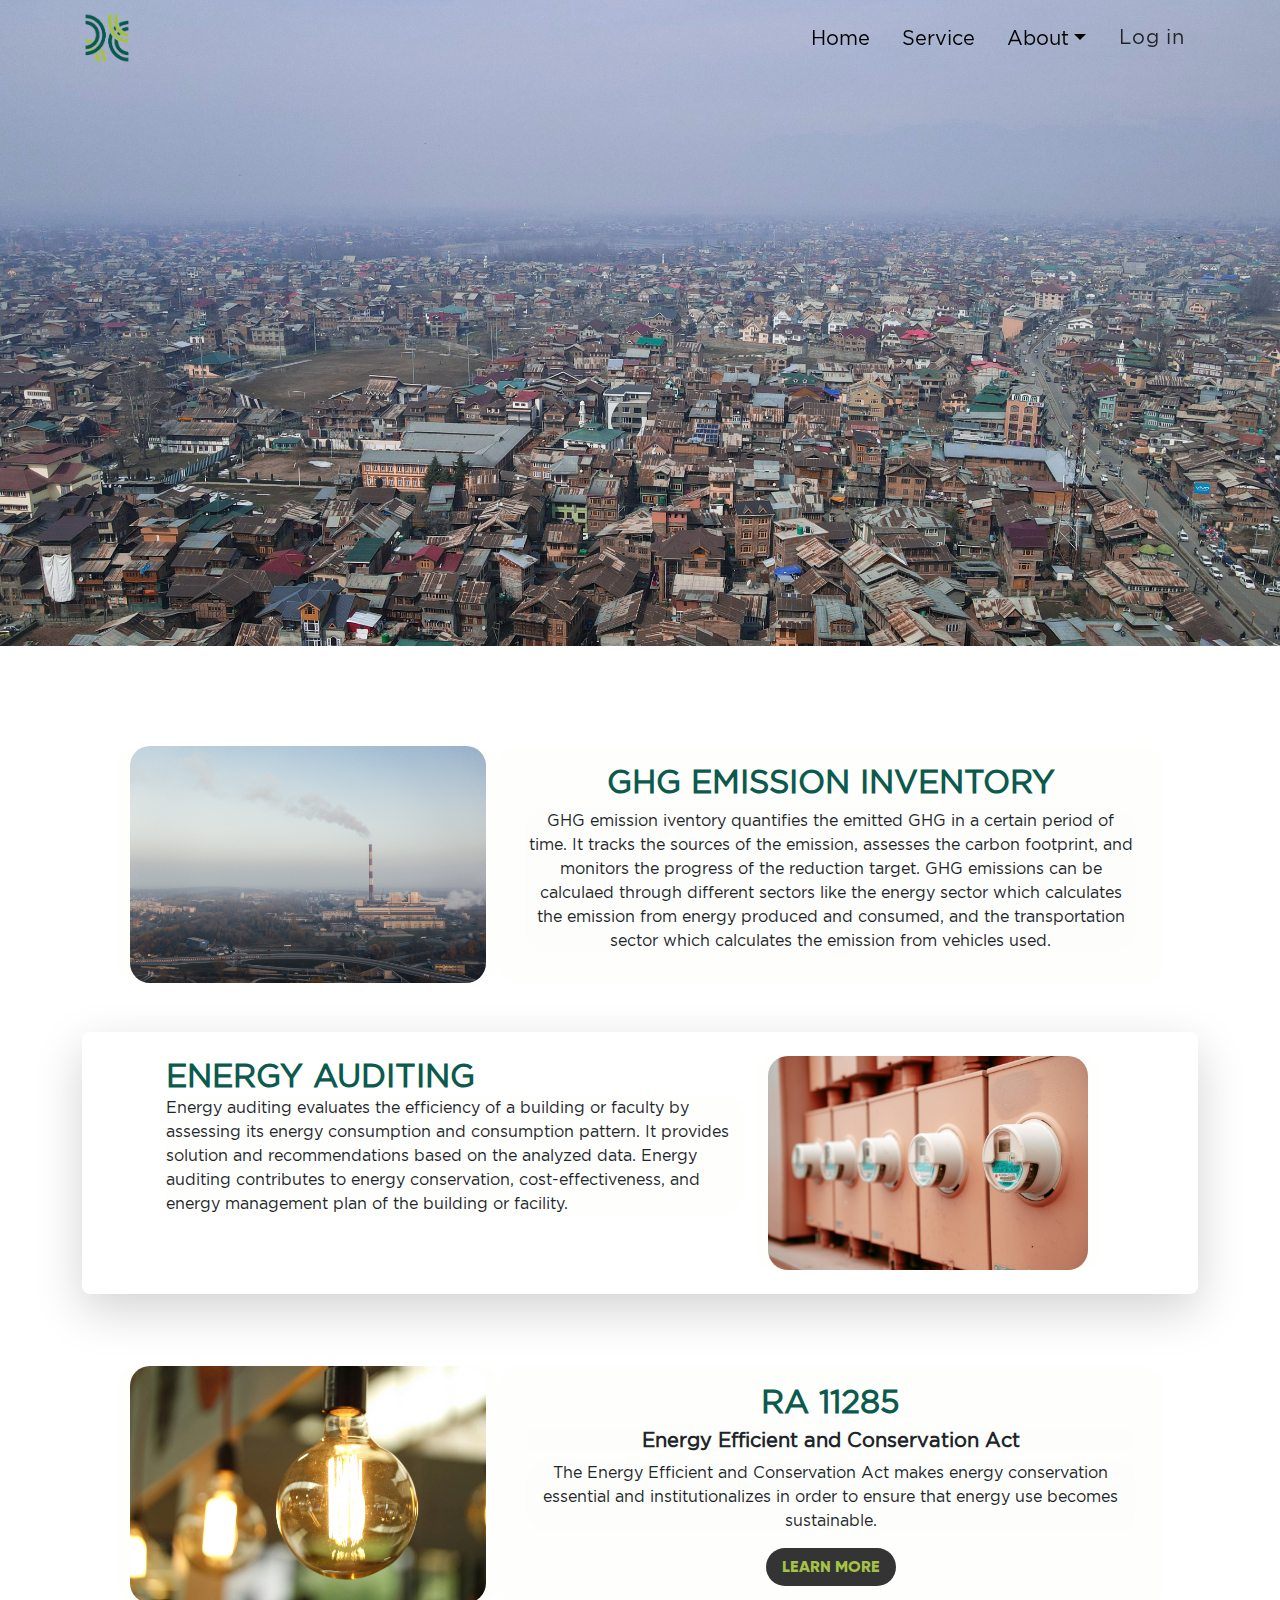
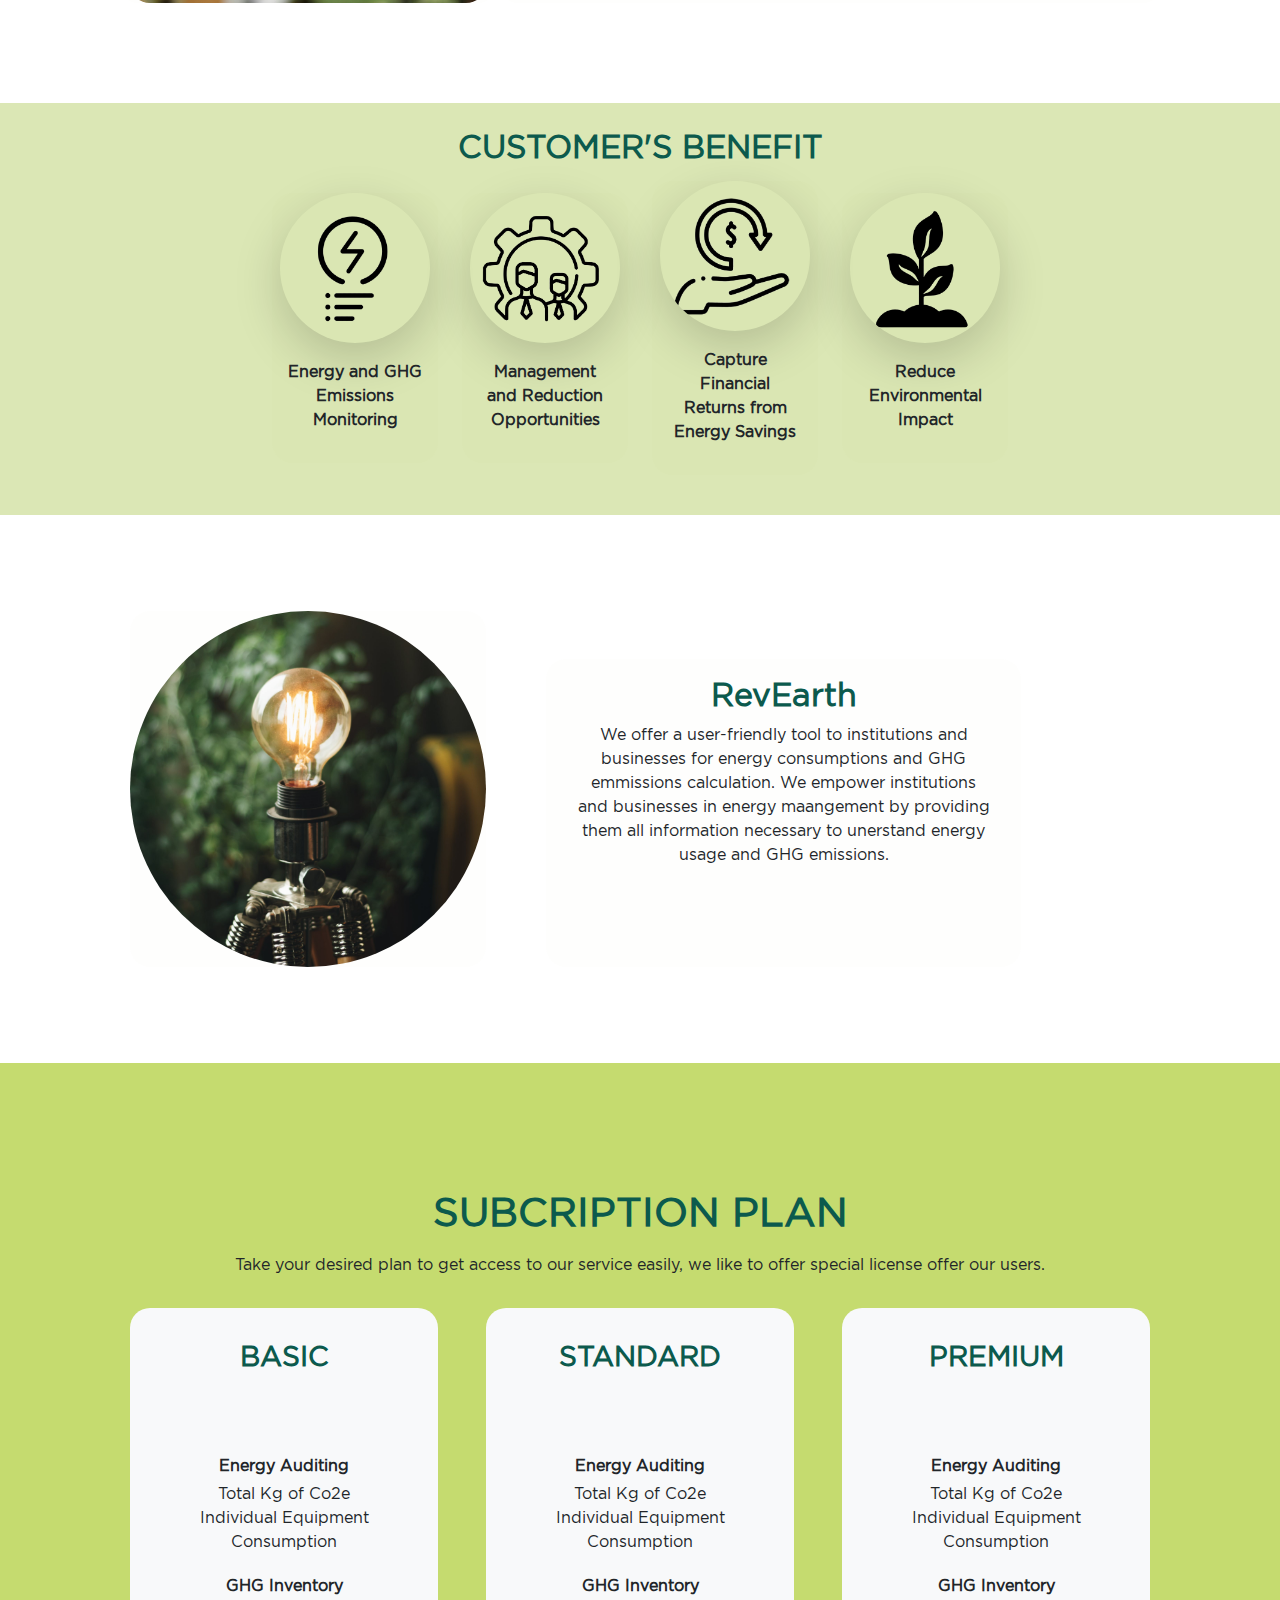
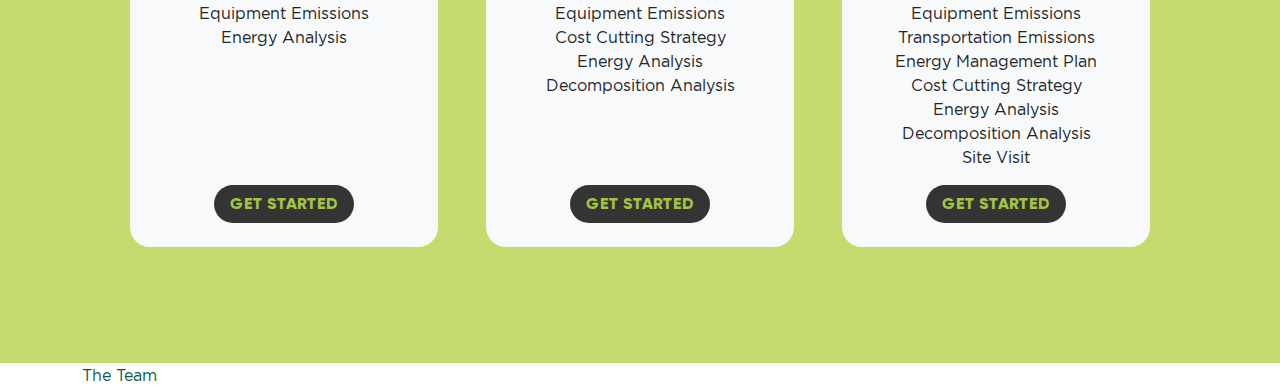
==== index.html @ e086c0d0 "initial commit" ====
<!DOCTYPE html>
<html lang="en">

<head>
  <meta charset="UTF-8">
  <meta name="viewport" content="width=device-width, initial-scale=1.0">
  <link rel="stylesheet" href="https://cdn.jsdelivr.net/npm/bootstrap@5.0.2/dist/css/bootstrap.min.css">
  <link rel="stylesheet" href="https://maxcdn.bootstrapcdn.com/font-awesome/4.4.0/css/font-awesome.min.css">
  <link rel="stylesheet" href="style.css">
  <link rel="icon" type="image/png" href="assets/logo2.png">
  <title>RevErth</title>
</head>
<body>
  <!--This is the navigation bar--> 
  <section class="navigation" id="home">

<nav class="navbar navbar-expand-md navbar-light sticky-top">
  <div class="container">
    <a class="navbar-brand" href="#home">
      <img src="assets/logo2.png" class="" alt="logo" width="50" height="50">
    </a>

    <button class="navbar-toggler" type="button" data-bs-toggle="collapse" data-bs-target="#main" aria-controls="main" aria-expanded="false" aria-label="Toggle navigation">
      <span class="navbar-toggler-icon"></span>
    </button>
   
    <div class="collapse navbar-collapse justify-content-end align-center" id="main">
      <ul class="nav fs-5">
        <li class="nav-item">
          <a class="nav-link" href="#home">Home</a>
        </li>
        <li class="nav-item">
          <a class="nav-link" href="#service">Service</a>
        </li>
        <li class="nav-item dropdown">
          <a class="nav-link dropdown-toggle" href="#about" role="button" id="dropdownMenuabout" data-bs-toggle="dropdown" aria-expanded="false">About</a>
          <ul class="dropdown-menu border-0 bg-light" ara-labelledby="dropdownMenuabout">
            <li> <a class="dropdown-item bg-light" href="#about">What we do</a></li>
            <li> <a class="dropdown-item bg-light" href="#customersbenefit">Customer's benefit</a></li>
            <li> <a class="dropdown-item bg-light" href="#">Our Team</a></li>
            <li> <a class="dropdown-item bg-light" href="#">Partnership</a></li>
            <li> <a class="dropdown-item bg-light" href="#">Contacts</a></li>

          </ul>
        </li>
          <li class="nav-item"> <!--This is for the button of the login that will be directed to a modal form-->
            <button type="button" class="btn ms-1 fs-5" data-bs-toggle="modal" data-bs-target="#LoginModal"
              data-bs-whatever="@login">Log in</button>
          </li>
      </ul>
    </div>
  </div>
</nav>
  <div class="background card">
    <img src="assets/rever.jpg" class="d-block w-100" alt="Philippine Image"> 
      <div class="card-img-overlay">
  </div>
</div>

    <!--This is the login modal form-->
    <div class="modal fade" id="LoginModal"  aria-labelledby="LoginModalLabel" aria-hidden="true">
      <div class="login modal-dialog modal-dialog-centered">
        <div class="modal-content">

          <div class="modal-header border-bottom-0">
            <img src="logo2.png" alt="" width="50" height="50">
            <h5 class="modal-title w-100 fs-3 text ms-5">LOG IN</h5>
            <button type="button" class="btn-close" data-bs-dismiss="modal" aria-label="Close"></button>
          </div>

          <div class="modal-body">
            <form action="action_page.php" method="post">
              
                <div class="input-group">
                  <div class="input-group-addon">
                    <i class="fa fa-user fa-2x ps-2 pt-1"></i> 
                  </div>
                  <input type="text" name="username" class="form-control mx-3 mb-3" id="Username" placeholder="Enter Username">
>>>>>>> parent of d18a9e5 (updated)
                </div>
              <div class="input-group">
                <div class="input-group-addon">
                  <i class="fa fa-lock fa-2x ps-2 ms-1 pt-1"></i>
                </div>
                <input type="password" name="password" class="form-control mx-3 mb-3" id="Password" placeholder="Enter Password">
              </div>
              <div class="login mt-3 text-center">
                <button type="submit" class="button mx-auto w-25">Log in</button>
              </div>
              <div class="text-center fs-6 pt-4">
                <a href="#">Forgot Password?</a>
              </div>
            </form>
          </div>
            <p class="text-center fs-6 text-body">Create an account?
              <a data-bs-toggle="modal" data-bs-target="#SignupModal" data-bs-whatever="@Signup" href="#SignupModal"
                data-bs-dismiss="modal">Sign up</a>
            </p>
        </div>
      </div>
    </div>

    <!--This is the sign up modal form-->
    <div class="modal fade" id="SignupModal" aria-labelledby="SignupModalLabel" aria-hidden="true">
      <div class="sign up modal-dialog modal-dialog-centered">
        <div class="modal-content">

          <div class="modal-header border-bottom-0">
            <img src="logo2.png" alt="" width="50" height="50">
            <h5 class="modal-title w-100 fs-3">REGISTRATION</h5>
            <button type="button" class="btn-close" data-bs-dismiss="modal" aria-label="Close"></button>
          </div>

          <div class="modal-body">
            <form action="registration.php">
              <div class="row">
                <div class="col-xs-6 col-sm-6 col-md-6">
                  <div class="form-group">
                    <div class="mb-3">
                      <label for="Firstname fs-5">Full Name</label>
                      <input type="text" name="fullname" class="form-control" id="fullname" placeholder="Enter your Firstname">
                    </div>
                  </div>
                </div>
                <div class="col-xs-6 col-sm-6 col-md-6">
                  <div class="form-group">
                    <div class="mb-3">
                      <label for="Firstname fs-5"></label>
                      <input type="text" name="fullname" class="form-control" id="fullname" placeholder="Enter your Lastname">
                    </div>
                  </div>
                </div>
              </div>
              <div class="row">
                <div class="col-xs-6 col-sm-6 col-md-6">
                  <div class="form-group">
                    <div class="mb-3">
                      <label for="Username fs-5">Username</label>
                      <input type="username" name="username" class="form-control" id="username" placeholder="Enter Username">
                    </div>
                  </div>
                </div>
                <div class="col-xs-6 col-sm-6 col-md-6">
                  <div class="form-group">
                    <div class="mb-3">
                      <label for="Phone number fs-5">Phone Number</label>
                      <input type="number" name="PhoneNumber" class="form-control" id="PhoneNumber"
                        placeholder="Enter Phone Number">
                    </div>
                  </div>
                </div>
              </div>
              <div class="mb-3">
                <label for="Email fs-5">Email</label>
                <input type="email" name="email" class="form-control" id="email" placeholder="Enter Email">
              </div>
              <div class="row">
                <div class="col-xs-6 col-sm-6 col-md-6">
                  <div class="form-group">
                    <div class="mb-3">
                      <label for="Password fs-5">Password</span></label>
                      <input type="password" name="password" class="form-control" id="Password" placeholder="Enter Password">
                    </div>
                  </div>
                </div>
                <div class="col-xs-6 col-sm-6 col-md-6">
                  <div class="form-group">
                    <div class="mb-3">
                      <label for="Password fs-5">Confirm Password</span></label>
                      <input type="password" name="password" class="form-control" id="Password"
                        placeholder="Enter Confirm Password">
                    </div>
                  </div>
                </div>
              </div>
              <div class="text-center">
                <button type="button" class="button content-center mx-auto w-25">Sign Up</button>
              </div>
            </form>
          </div>
          <p class="text-center fs-6">Already have an account?
            <a data-bs-toggle="modal" data-bs-target="#LoginModal" data-bs-whatever="@Login" href="#LoginModal"
              data-bs-dismiss="modal">Log In</a>
          </p>
        </div>
      </div>
    </div>  
    
  <!--This is WHAT DO WE DO section on the dropdown of ABOUT button-->
  <section id="about" class="animate__animated animate__slow py-1">
    <div class="container">
      <div class="card-group my-5">
        <div class="row my-5">
          <div class="card col-sm-10 col-md-9 col-lg-4 ms-5"> 
            <img src="assets/reve.jpg" class="img-fluid" alt="...">
          </div>
            <div class="card col-sm-10 col-md-10 col-lg-7">
              <div class="card-body text-center">
                <h2 class="card-title fw-bold">GHG EMISSION INVENTORY</h2>
                <p class="card">GHG emission iventory quantifies the emitted GHG in a certain period of time. It tracks the sources of the emission, assesses the carbon footprint, and monitors the progress of the reduction target. GHG emissions can be calculaed through different sectors like the energy sector which calculates the emission from energy produced and consumed, and the transportation sector which calculates the emission from vehicles used.</p>
              </div>
            </div>
        </div>
        <div class=" bg shadow-lg rounded-3 py-4 px-4 mb-4">
          <div class="row ms-5">
            <div class="col-sm-10 col-md-10 col-lg-7">
              <div class="card-body">
                <h2 class="card-title fw-bold">ENERGY AUDITING</h2>
                <p class="card text-start">Energy auditing evaluates the efficiency of a building or faculty by assessing its energy consumption and consumption pattern. It provides solution and recommendations based on the analyzed data. Energy auditing contributes to energy conservation, cost-effectiveness, and energy management plan of the building or facility.</p>
              </div> 
           </div>
            <div class="card col-sm-9 col-md-10 col-lg-4">
              <img src="assets/img3.jpg" class="img-fluid" alt="...">
            </div>
          </div>
        </div>
        <div class="row my-5">
          <div class="card col-sm-10 col-md-9 col-lg-4 ms-5"> 
            <img src="assets/img2.jpg" class="img-fluid" alt="...">
          </div>
            <div class="card col-sm-10 col-md-10 col-lg-7">
              <div class="card-body text-center">
                <h2 class="card-title fw-bold">RA 11285</h2>
                <h5 class="card fw-bold">Energy Efficient and Conservation Act</h5>
                <p class="card">The Energy Efficient and Conservation Act makes energy conservation essential and institutionalizes in order to ensure that energy use becomes sustainable.</p>
                <button type="button" class="button1 mx-auto w-30 px-3">Learn More</button>
              </div>
            </div>
        </div>
      </div>
    </div>
  </section>

  <!--This CUSTOMER'S BENEFITS section-->
  <section id="customersbenefit" class="customer py-4">
    <div class="container">
        <h2 class="card-title text-center text-uppercase fw-bold">Customer's Benefit</h2>
    <div class="card-group">
      <div class="row my-3 text-center justify-content-center align-items-center">
        <div class="col-sm-5 col-md-4 col-lg-2">
          <div class="card justify-content-center align-items-center">          
            <img src="assets/cb_icon1.png" class="img-fluid rounded-circle shadow-lg" width="150" alt="...">
            <div class="card-body">
              <p class="fw-bold">Energy and GHG Emissions Monitoring</p>
            </div>
          </div>
        </div>
        <div class="col-sm-5 col-md-4 col-lg-2">
          <div class="card justify-content-center align-items-center">
            <img src="assets/cb_icon2.png" class="img-fluid rounded-circle shadow-lg" width="150" alt="...">
            <div class="card-body">
              <p class="fw-bold">Management and Reduction Opportunities</p>
            </div>
          </div>
        </div>
        <div class="col-sm-5 col-md-4 col-lg-2">
          <div class="card justify-content-center align-items-center">
            <img src="assets/cb_icon3.png" class="img-fluid rounded-circle shadow-lg" width="150" alt="...">
            <div class="card-body">
              <p class="fw-bold">Capture Financial Returns from Energy Savings</p>
            </div>
          </div>
        </div>
        <div class="col-sm-5 col-md-4 col-lg-2">
          <div class="card justify-content-center align-items-center">
            <img src="assets/cb_icon4.png" class="img-fluid rounded-circle shadow-lg" width="150" alt="...">
            <div class="card-body">
              <p class="fw-bold">Reduce Environmental Impact</p>
            </div>
          </div>
        </div>
      </div>
    </div>
    </div>
  </section>

    <!--This About RevEarth section-->
  <section id="RevEarth" class="revearth reveal-fade animate__animated animate__slow my-5">
    <div class="container justify-content-center align-items-center">
      <div class="card-group">
        <div class="row py-5">
          <div class="col-sm-9 col-md-5 col-lg-4 ms-5">
            <div class="card">
              <img src="assets/rev.jpg" class="img-fluid rounded-circle" alt="image RevEarth">
            </div>
          </div>
            <div class="card col-sm-10 col-md-5 ms-5 mt-5">
              <div class="card-body text-center">
                <h2 class="card-title fw-bold">RevEarth</h2>
                <p class="card-text">We offer a user-friendly tool to institutions and businesses for energy consumptions and GHG emmissions calculation. We empower institutions and businesses in energy maangement by providing them all information necessary to unerstand energy usage and GHG emissions.</p>
              </div>
            </div>
        </div>
      </div>
    </div>
  </section>
  
    <!--This is the section of SUBSCRIPTION PLAN-->
  <section class="subscription d-flex justify-content-center align-items-center h-100 min-vh-100 py-4">
    <div class="container">
      <h1 class="card-title text-center text-uppercase fw-bold pt-4 pb-3">Subcription Plan</h1>
        <p class="text-center">Take your desired plan to get access to our service easily, we like to offer special license offer our users.</p>

      <div class="row g-5 px-5 py-3 border-0 text-center">
        <div class="col-md-4 col-lg-4">
          <div class="card bg-light h-100 p-4">
            <h3 class="card-title fw-bold pt-2 pb-4">BASIC</h3>
            <p class="card-text mt-5 fw-bold mb-1">Energy Auditing</p>
            <p>Total Kg of Co2e <br>
            Individual Equipment Consumption</p>
            <p class="card-text mt-1 fw-bold mb-1">GHG Inventory</p>
            <p>Equipment Emissions <br>
            Energy Analysis</p>
            <button type="button" class="button1 mx-auto mt-auto w-30 px-3">GET STARTED</button>
        </div>
      </div>
      <div class="col-md-4 col-lg-4">
        <div class="card bg-light h-100 p-4">
          <h3 class="card-title fw-bold pt-2 pb-4">STANDARD</h3>
          <p class="card-text mt-5 fw-bold mb-1">Energy Auditing</p>
          <p>Total Kg of Co2e <br>
          Individual Equipment Consumption</p>
          <p class="card-text mt-1 fw-bold mb-1">GHG Inventory</p>
          <p>Equipment Emissions<br>
            Cost Cutting Strategy <br>
            Energy Analysis <br>
            Decomposition Analysis</p>
          <button type="button" class="button1 mx-auto mt-auto w-30 px-3">GET STARTED</button>
      </div>
    </div>
    <div class="col-md-4 col-lg-4">
      <div class="card bg-light h-100 p-4">
        <h3 class="card-title fw-bold pt-2 pb-4">PREMIUM</h3>
        <p class="card-text mt-5 fw-bold mb-1">Energy Auditing</p>
        <p>Total Kg of Co2e <br>
        Individual Equipment Consumption</p>
        <p class="card-text mt-1 fw-bold mb-1">GHG Inventory</p>
        <p>Equipment Emissions<br>
          Transportation Emissions <br>
          Energy Management Plan <br>
          Cost Cutting Strategy <br>
          Energy Analysis <br>
          Decomposition Analysis <br>
          Site Visit</p>
        <button type="button" class="button1 mx-auto mt-auto w-30 px-3">GET STARTED</button>
    </div>
  </div>
    </div>
  </section>
  <section class="team">
    <div class="container">
      <div class="card-title">The Team</div>
    </div>
  </section>
</section>


<script src="https://cdn.jsdelivr.net/npm/bootstrap@5.0.2/dist/js/bootstrap.bundle.min.js" integrity="sha384-MrcW6ZMFYlzcLA8Nl+NtUVF0sA7MsXsP1UyJoMp4YLEuNSfAP+JcXn/tWtIaxVXM" crossorigin="anonymous"></script>
</body>
</html>
---- style.css ----
@font-face {
    font-family: "Gilroy";
    src: url("assets/fonts/subset-Gilroy-Light.woff2") format("woff2"),
      url("fonts/subset-Gilroy-Light.woff") format("woff");
    font-style: normal;
    font-display: swap;
  }
  
  @font-face {
    font-family: "Gilroy-Bold";
    src: url("assets/fonts/subset-Gilroy-ExtraBold.woff") format("woff2"),
      url("assets/fonts/subset-Gilroy-ExtraBold.woff2") format("woff");
    font-style: normal;
    font-display: swap;
  }
  
  @font-face {
    font-family: "Gotham";
    src: url("assets/fonts/subset-HomepageBaukasten-Book.woff2") format("woff2"),
      url("assets/fonts/subset-HomepageBaukasten-Book.woff") format("woff");
    font-style: normal;
    font-display: swap;
  }

  @media screen and (min-width: 676px) {
    .login {
      max-width: 350px; /* New width for default modal */
    }
}

@media screen and (min-width: 500px) {
  .signup {
    max-width: 600px; /* New width for default modal */
  }
}

  * {
    font-family: "Gotham", monospace;
    margin: 0;
    padding: 0;
}
.background {margin-top: -150px;}

.nav-link {
  color: black;
  position: center;
}
.nav-link:hover, .nav-link:active, .nav-link:focus, .nav-link:active{
  color: #A5C046;
}
.navbar .nav-item .btn {
    letter-spacing: 0.05rem;
    border-radius: 20px;
}
.btn:hover {
  background-color: rgba(197,219,111,.7);
}
.dropdown-item:hover, .dropdown-item:active, .dropdown-item:focus, .dropdown-item:active {
  color: #A4C246;
}
.modal-content {
  color: #0C5A4D;
  border-radius: 30px;
}
.modal-title {
  font-family: "Gilroy-Bold", monospace;
  padding-left: 20px;
}
button {
  background-color: #0C5A4D;
  color: white;
  border: 0;
  border-radius: 7px;
  padding: 7px;
}
.button:hover, .button:active, .button:focus, .button:active {
  background-color: rgba(197,219,111,.7);
}

.img-fluid {
  border-radius: 20px;
}
.button1 {
  font-family: "Gilroy-Bold", sans-serif;
  text-transform: uppercase;
  background-color: #343434;
  color: #A4C246;
  border: 0;
  border-radius: 25px;
}
.button1:hover, .button1:active, .button1:focus, .button1:active {
  background-color: #A4C246;
  color: #343434;
}
.customer {
  background-color: rgba(164, 194, 70, .4);
}
.card {
  border: 0;
  background-color:rgba(164, 194, 70, .01);
  border-radius: 20px;
}
.card-title {
  color: #0C5A4D;
}
.subscription {
background-color: #C5DB6F;  
font-family: "Gilroy-Bold";
}
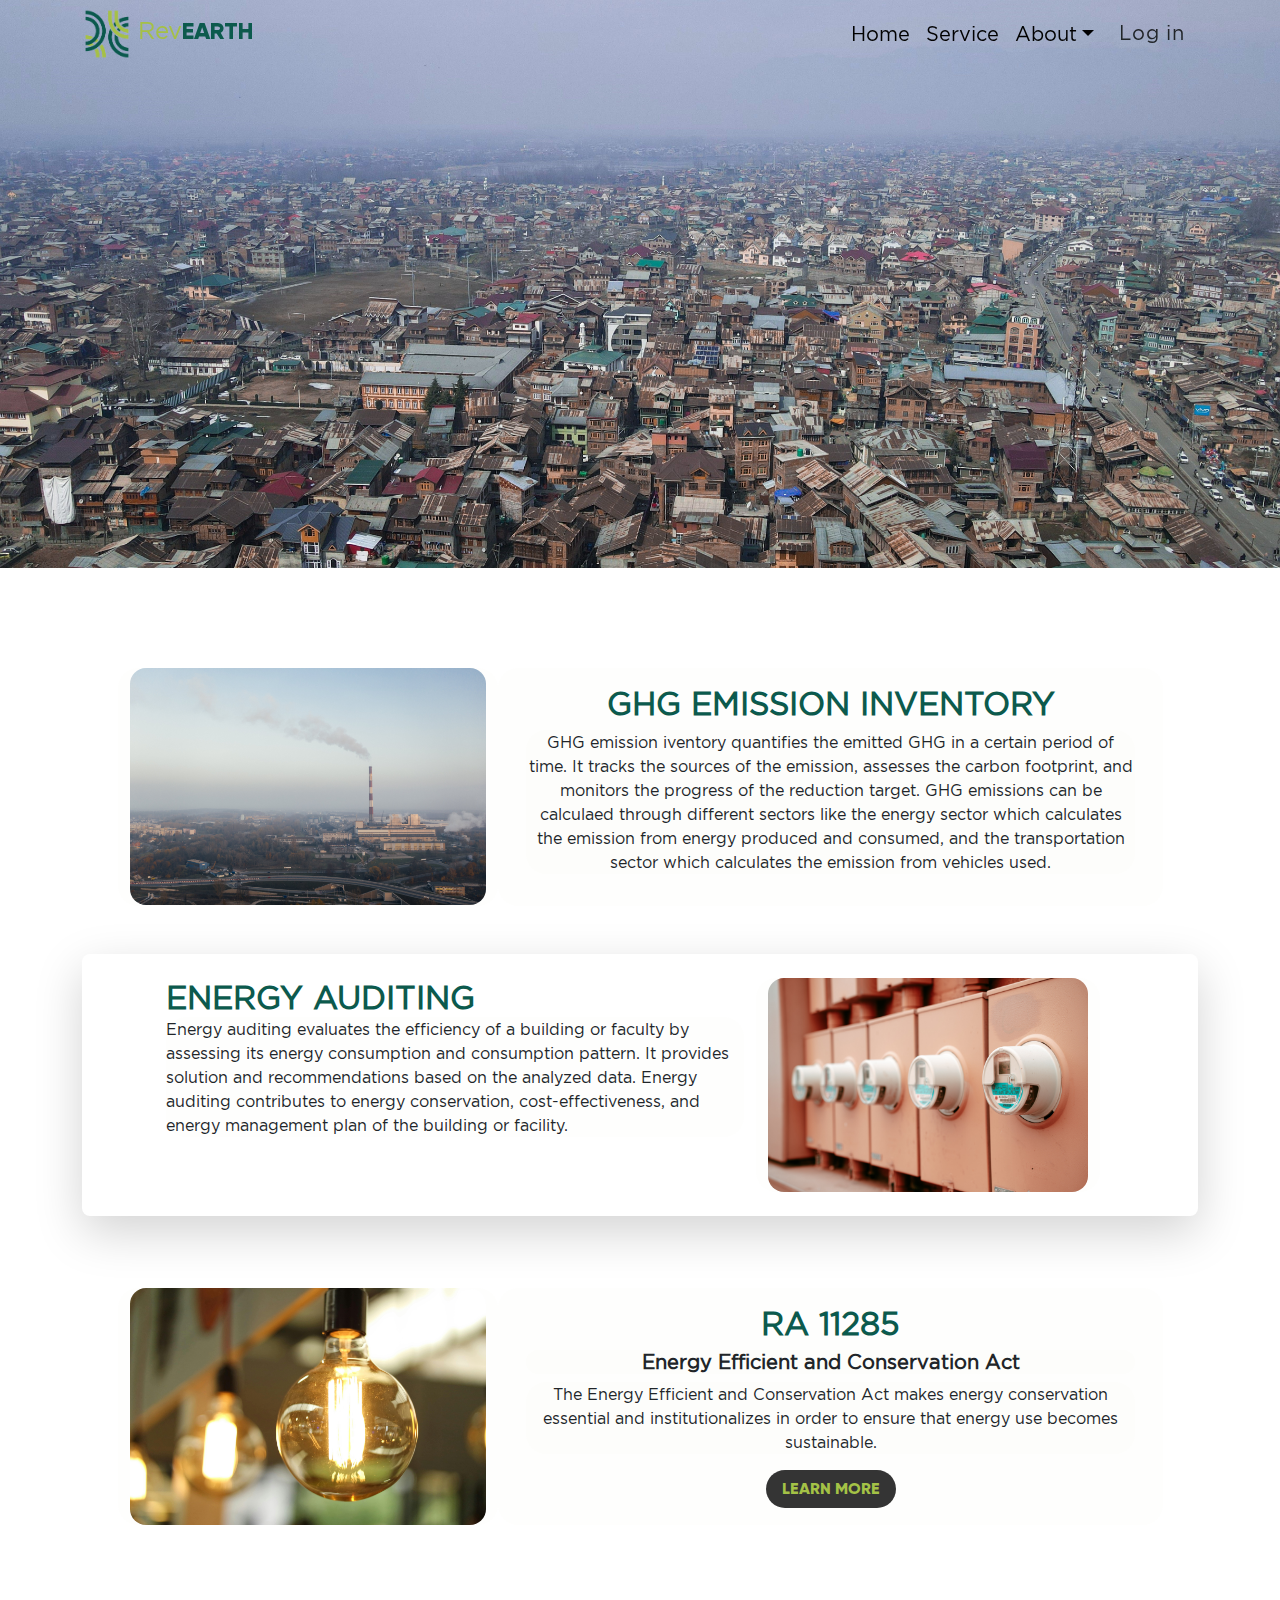
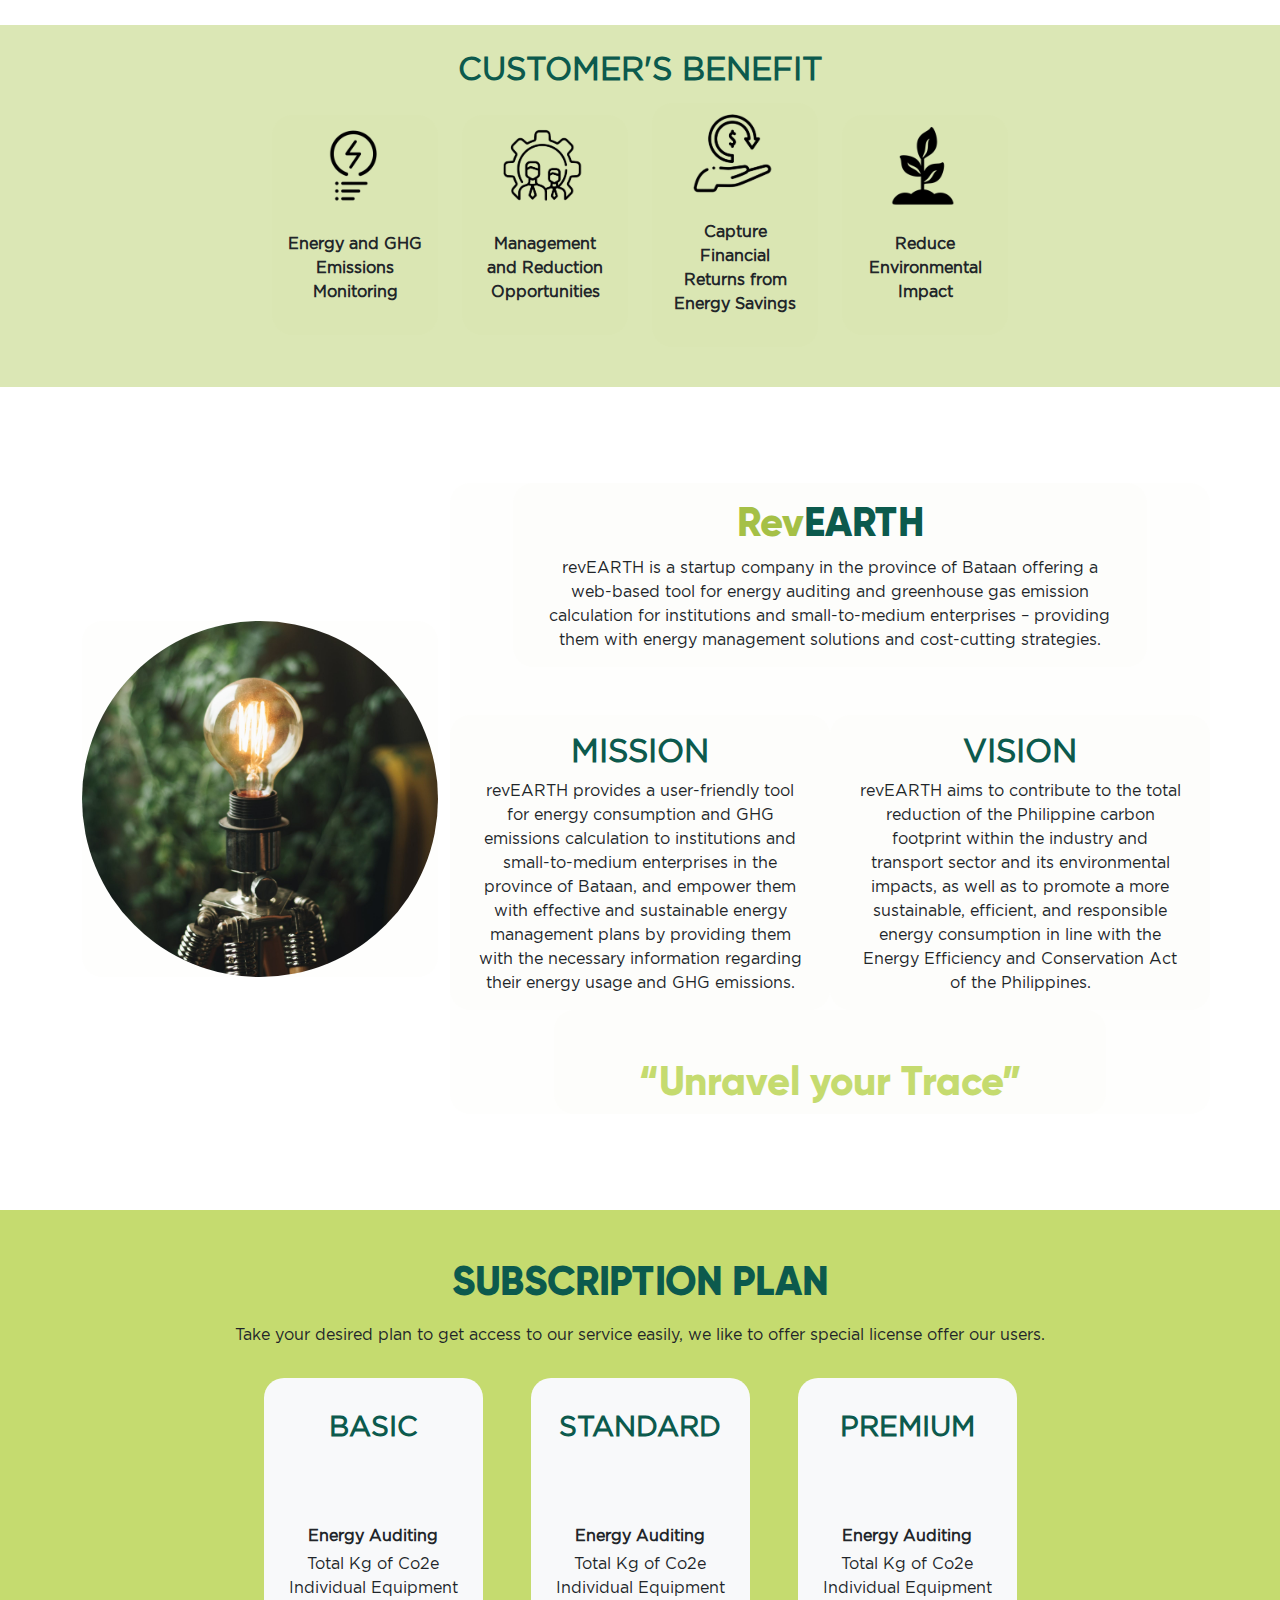
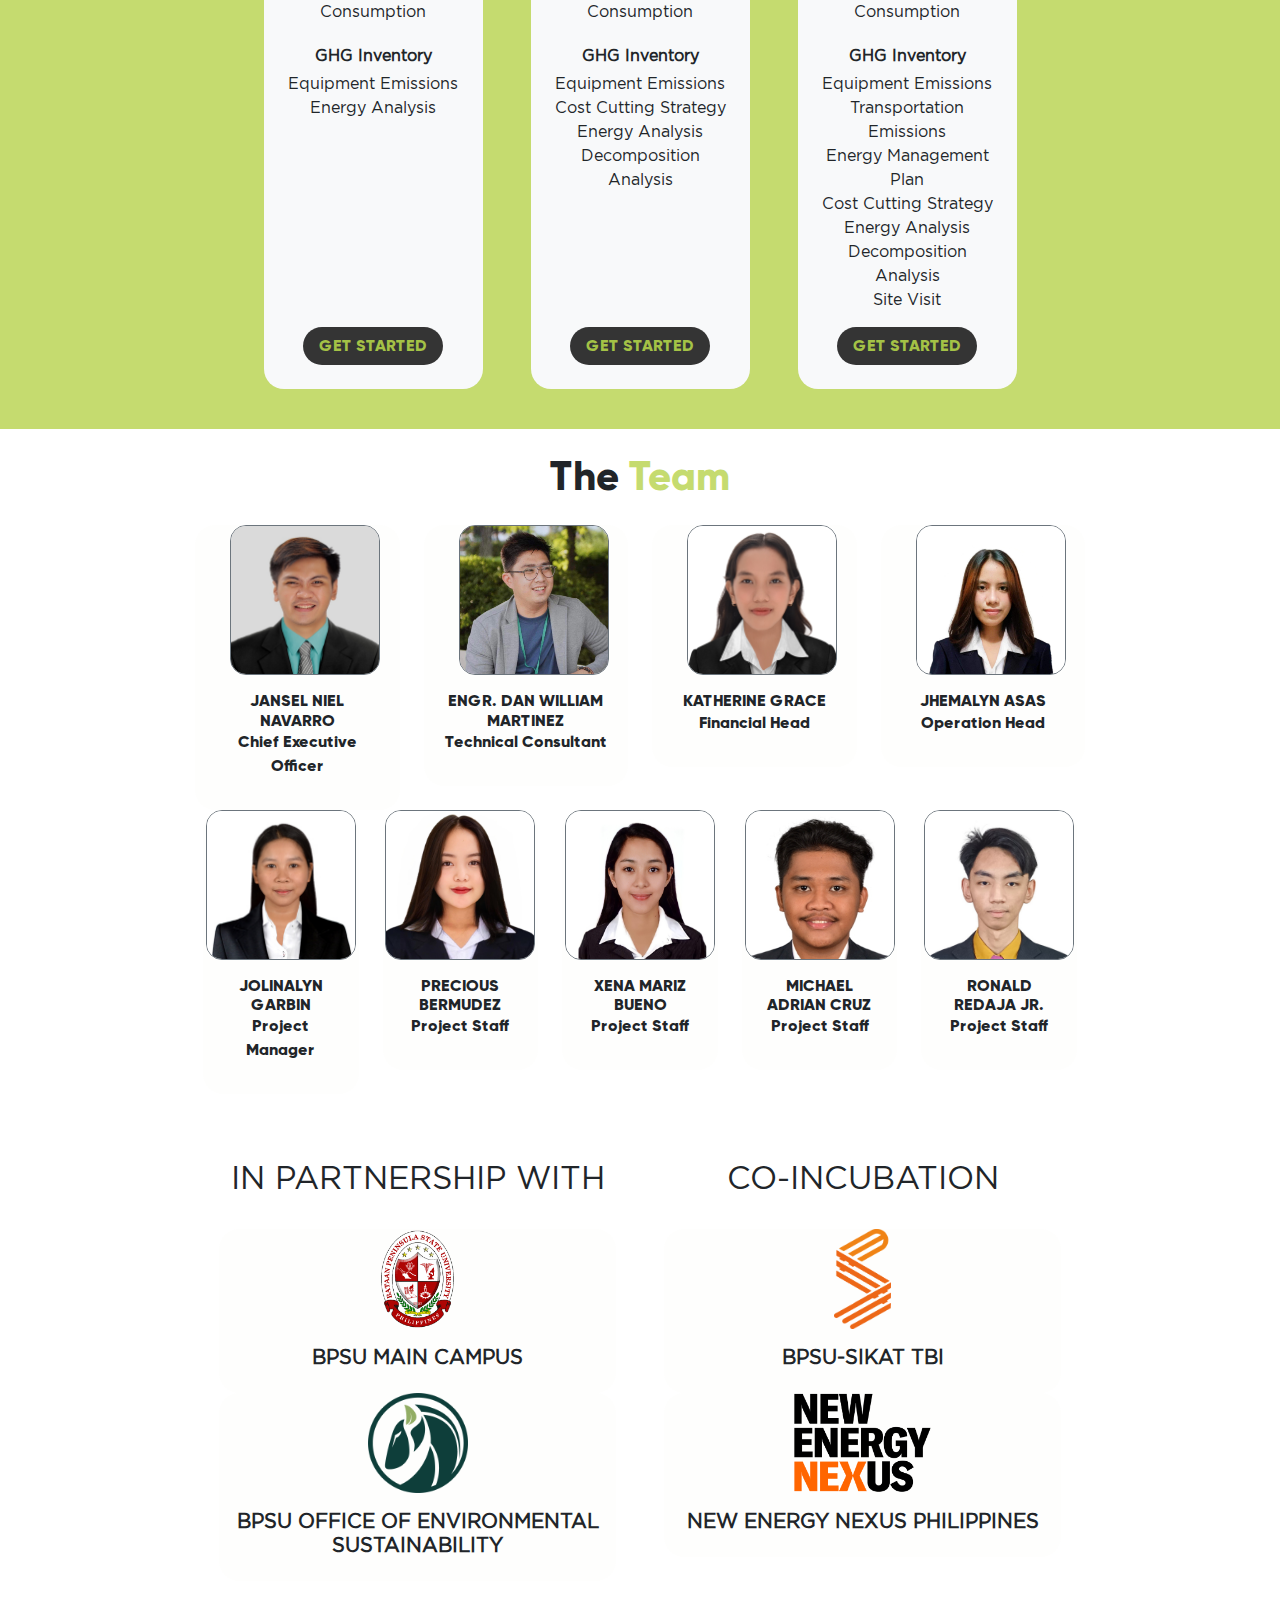
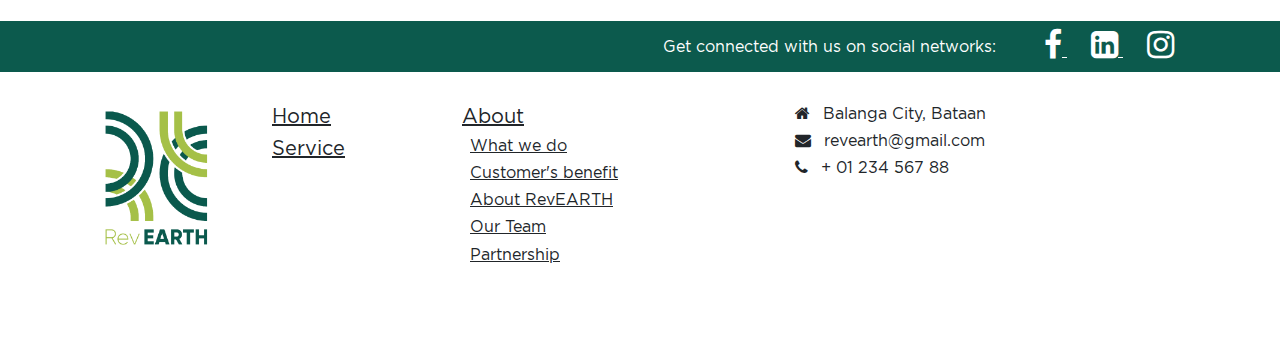
==== commit d7eca6bd: "revison" ====
--- a/index.html
+++ b/index.html
@@ -4,80 +4,73 @@
 <head>
   <meta charset="UTF-8">
   <meta name="viewport" content="width=device-width, initial-scale=1.0">
-  <link rel="stylesheet" href="https://cdn.jsdelivr.net/npm/bootstrap@5.0.2/dist/css/bootstrap.min.css">
+  <link rel="stylesheet" href="https://cdn.jsdelivr.net/npm/bootstrap@5.3.2/dist/css/bootstrap.min.css">
   <link rel="stylesheet" href="https://maxcdn.bootstrapcdn.com/font-awesome/4.4.0/css/font-awesome.min.css">
   <link rel="stylesheet" href="style.css">
   <link rel="icon" type="image/png" href="assets/logo2.png">
-  <title>RevErth</title>
+  <title>RevEarth</title>
 </head>
 <body>
-  <!--This is the navigation bar--> 
-  <section class="navigation" id="home">
+  <div id="home"></div>
+    <!--Navigation bar--> 
+<header class="sticky-top">
+    <nav class="navbar navbar-expand-md navbar-light p-1">
+      <div class="container">
+        <a class="navbar-brand" href="#home">
+          <img src="assets/logo2.png" alt="logo" width="50" height="50">
+          <span class="title fs-4" style="color: #A5C046;">Rev</span><span class="title2 fs-4">EARTH</span>
+        </a>
+        <button class="navbar-toggler" type="button" data-bs-toggle="collapse" data-bs-target="#main" aria-controls="main" aria-expanded="false" aria-label="Toggle navigation">
+          <span class="navbar-toggler-icon"></span>
+        </button>
+        <div class="collapse navbar-collapse justify-content-end align-center" id="main">
+          <ul class="navbar-nav fs-5">
+            <li class="nav-item">
+              <a class="nav-link" href="#home">Home</a>
+            </li>
+            <li class="nav-item">
+              <a class="nav-link" href="#service">Service</a>
+            </li>
+            <li class="nav-item dropdown">
+              <a class="nav-link dropdown-toggle" href="#about" role="button" data-bs-toggle="dropdown" aria-expanded="false">About</a>
+                <ul class="dropdown-menu border-0 bg-light">
+                  <li> <a class="dropdown-item bg-light" href="#about">What we do</a></li>
+                  <li> <a class="dropdown-item bg-light" href="#customersbenefit">Customer's benefit</a></li>
+                  <li> <a class="dropdown-item bg-light" href="#RevEarth">About revEARTH</a></li>
+                  <li> <a class="dropdown-item bg-light" href="#team">Our Team</a></li>
+                  <li> <a class="dropdown-item bg-light" href="#partnership">Partnership</a></li>
+                  <li> <a class="dropdown-item bg-light" href="#contacts">Contacts</a></li>
+                </ul>
+            </li>
+            <li class="nav-item"> <!--Button for login that will be directed to a modal form-->
+              <button type="button" class="btn ms-1 fs-5" style="letter-spacing: 0.05rem; border-radius: 20px;" data-bs-toggle="modal" data-bs-target="#LoginModal" data-bs-whatever="@login">Log in</button>
+            </li>
+          </ul>
+        </div>
+      </div>
+    </nav>
+</header>
+    <div class="background card">
+      <img src="assets/rever.jpg" class="d-block w-100" style="margin-top: -70px;" alt="Philippine Image">
+    </div>
 
-<nav class="navbar navbar-expand-md navbar-light sticky-top">
-  <div class="container">
-    <a class="navbar-brand" href="#home">
-      <img src="assets/logo2.png" class="" alt="logo" width="50" height="50">
-    </a>
-
-    <button class="navbar-toggler" type="button" data-bs-toggle="collapse" data-bs-target="#main" aria-controls="main" aria-expanded="false" aria-label="Toggle navigation">
-      <span class="navbar-toggler-icon"></span>
-    </button>
-   
-    <div class="collapse navbar-collapse justify-content-end align-center" id="main">
-      <ul class="nav fs-5">
-        <li class="nav-item">
-          <a class="nav-link" href="#home">Home</a>
-        </li>
-        <li class="nav-item">
-          <a class="nav-link" href="#service">Service</a>
-        </li>
-        <li class="nav-item dropdown">
-          <a class="nav-link dropdown-toggle" href="#about" role="button" id="dropdownMenuabout" data-bs-toggle="dropdown" aria-expanded="false">About</a>
-          <ul class="dropdown-menu border-0 bg-light" ara-labelledby="dropdownMenuabout">
-            <li> <a class="dropdown-item bg-light" href="#about">What we do</a></li>
-            <li> <a class="dropdown-item bg-light" href="#customersbenefit">Customer's benefit</a></li>
-            <li> <a class="dropdown-item bg-light" href="#">Our Team</a></li>
-            <li> <a class="dropdown-item bg-light" href="#">Partnership</a></li>
-            <li> <a class="dropdown-item bg-light" href="#">Contacts</a></li>
-
-          </ul>
-        </li>
-          <li class="nav-item"> <!--This is for the button of the login that will be directed to a modal form-->
-            <button type="button" class="btn ms-1 fs-5" data-bs-toggle="modal" data-bs-target="#LoginModal"
-              data-bs-whatever="@login">Log in</button>
-          </li>
-      </ul>
-    </div>
-  </div>
-</nav>
-  <div class="background card">
-    <img src="assets/rever.jpg" class="d-block w-100" alt="Philippine Image"> 
-      <div class="card-img-overlay">
-  </div>
-</div>
-
-    <!--This is the login modal form-->
+    <!--Login Modal Form-->
     <div class="modal fade" id="LoginModal"  aria-labelledby="LoginModalLabel" aria-hidden="true">
       <div class="login modal-dialog modal-dialog-centered">
         <div class="modal-content">
-
-          <div class="modal-header border-bottom-0">
-            <img src="logo2.png" alt="" width="50" height="50">
-            <h5 class="modal-title w-100 fs-3 text ms-5">LOG IN</h5>
+          <div class="modal-header border-0">
+            <img src="assets/logo2.png" alt="" width="50" height="50">
+            <h5 class="modal-title w-100 fs-3 ms-5">LOG IN</h5>
             <button type="button" class="btn-close" data-bs-dismiss="modal" aria-label="Close"></button>
           </div>
-
           <div class="modal-body">
-            <form action="action_page.php" method="post">
-              
-                <div class="input-group">
-                  <div class="input-group-addon">
-                    <i class="fa fa-user fa-2x ps-2 pt-1"></i> 
-                  </div>
-                  <input type="text" name="username" class="form-control mx-3 mb-3" id="Username" placeholder="Enter Username">
->>>>>>> parent of d18a9e5 (updated)
-                </div>
+            <form action="login.php" method="post">
+              <div class="input-group">
+                <div class="input-group-addon">
+                  <i class="fa fa-user fa-2x ps-2 pt-1"></i> 
+                </div>
+                <input type="text" name="username" class="form-control mx-3 mb-3" id="Username" placeholder="Enter Username">
+              </div>
               <div class="input-group">
                 <div class="input-group-addon">
                   <i class="fa fa-lock fa-2x ps-2 ms-1 pt-1"></i>
@@ -88,33 +81,31 @@
                 <button type="submit" class="button mx-auto w-25">Log in</button>
               </div>
               <div class="text-center fs-6 pt-4">
-                <a href="#">Forgot Password?</a>
+                <a class="text-dark" href="#">Forgot Password?</a>
               </div>
             </form>
           </div>
-            <p class="text-center fs-6 text-body">Create an account?
-              <a data-bs-toggle="modal" data-bs-target="#SignupModal" data-bs-whatever="@Signup" href="#SignupModal"
-                data-bs-dismiss="modal">Sign up</a>
-            </p>
+          <p class="text-center fs-6 text-body">Create an account?
+            <!--Button for sign up that will be directed to sign up modal form-->
+            <a data-bs-toggle="modal" data-bs-target="#SignupModal" data-bs-whatever="@Signup" href="#SignupModal" data-bs-dismiss="modal">Sign up</a>
+          </p>
         </div>
       </div>
     </div>
 
-    <!--This is the sign up modal form-->
+    <!--Sign up Modal Form-->
     <div class="modal fade" id="SignupModal" aria-labelledby="SignupModalLabel" aria-hidden="true">
       <div class="sign up modal-dialog modal-dialog-centered">
         <div class="modal-content">
-
-          <div class="modal-header border-bottom-0">
-            <img src="logo2.png" alt="" width="50" height="50">
+          <div class="modal-header border-0">
+            <img src="assets/logo2.png" width="50" height="50">
             <h5 class="modal-title w-100 fs-3">REGISTRATION</h5>
             <button type="button" class="btn-close" data-bs-dismiss="modal" aria-label="Close"></button>
           </div>
-
           <div class="modal-body">
             <form action="registration.php">
               <div class="row">
-                <div class="col-xs-6 col-sm-6 col-md-6">
+                <div class="col-sm-6 col-md-6">
                   <div class="form-group">
                     <div class="mb-3">
                       <label for="Firstname fs-5">Full Name</label>
@@ -122,7 +113,7 @@
                     </div>
                   </div>
                 </div>
-                <div class="col-xs-6 col-sm-6 col-md-6">
+                <div class="col-sm-6 col-md-6">
                   <div class="form-group">
                     <div class="mb-3">
                       <label for="Firstname fs-5"></label>
@@ -132,7 +123,7 @@
                 </div>
               </div>
               <div class="row">
-                <div class="col-xs-6 col-sm-6 col-md-6">
+                <div class="col-sm-6 col-md-6">
                   <div class="form-group">
                     <div class="mb-3">
                       <label for="Username fs-5">Username</label>
@@ -140,7 +131,7 @@
                     </div>
                   </div>
                 </div>
-                <div class="col-xs-6 col-sm-6 col-md-6">
+                <div class="col-sm-6 col-md-6">
                   <div class="form-group">
                     <div class="mb-3">
                       <label for="Phone number fs-5">Phone Number</label>
@@ -155,7 +146,7 @@
                 <input type="email" name="email" class="form-control" id="email" placeholder="Enter Email">
               </div>
               <div class="row">
-                <div class="col-xs-6 col-sm-6 col-md-6">
+                <div class="col-sm-6 col-md-6">
                   <div class="form-group">
                     <div class="mb-3">
                       <label for="Password fs-5">Password</span></label>
@@ -163,7 +154,7 @@
                     </div>
                   </div>
                 </div>
-                <div class="col-xs-6 col-sm-6 col-md-6">
+                <div class="col-sm-6 col-md-6">
                   <div class="form-group">
                     <div class="mb-3">
                       <label for="Password fs-5">Confirm Password</span></label>
@@ -184,15 +175,16 @@
           </p>
         </div>
       </div>
-    </div>  
-    
-  <!--This is WHAT DO WE DO section on the dropdown of ABOUT button-->
+    </div>
+
+<main>
+  <!--WHAT DO WE DO section on the dropdown menu of ABOUT button-->
   <section id="about" class="animate__animated animate__slow py-1">
     <div class="container">
       <div class="card-group my-5">
         <div class="row my-5">
           <div class="card col-sm-10 col-md-9 col-lg-4 ms-5"> 
-            <img src="assets/reve.jpg" class="img-fluid" alt="...">
+            <img src="assets/reve.jpg" class="img-fluid rounded-4">
           </div>
             <div class="card col-sm-10 col-md-10 col-lg-7">
               <div class="card-body text-center">
@@ -201,7 +193,7 @@
               </div>
             </div>
         </div>
-        <div class=" bg shadow-lg rounded-3 py-4 px-4 mb-4">
+        <div class="bg shadow-lg rounded-3 py-4 px-4 mb-4">
           <div class="row ms-5">
             <div class="col-sm-10 col-md-10 col-lg-7">
               <div class="card-body">
@@ -209,100 +201,144 @@
                 <p class="card text-start">Energy auditing evaluates the efficiency of a building or faculty by assessing its energy consumption and consumption pattern. It provides solution and recommendations based on the analyzed data. Energy auditing contributes to energy conservation, cost-effectiveness, and energy management plan of the building or facility.</p>
               </div> 
            </div>
-            <div class="card col-sm-9 col-md-10 col-lg-4">
-              <img src="assets/img3.jpg" class="img-fluid" alt="...">
+            <div class="card col-sm-10 col-md-10 col-lg-4">
+              <img src="assets/img3.jpg" class="img-fluid rounded-4">
             </div>
           </div>
         </div>
         <div class="row my-5">
           <div class="card col-sm-10 col-md-9 col-lg-4 ms-5"> 
-            <img src="assets/img2.jpg" class="img-fluid" alt="...">
-          </div>
-            <div class="card col-sm-10 col-md-10 col-lg-7">
-              <div class="card-body text-center">
-                <h2 class="card-title fw-bold">RA 11285</h2>
-                <h5 class="card fw-bold">Energy Efficient and Conservation Act</h5>
-                <p class="card">The Energy Efficient and Conservation Act makes energy conservation essential and institutionalizes in order to ensure that energy use becomes sustainable.</p>
-                <button type="button" class="button1 mx-auto w-30 px-3">Learn More</button>
-              </div>
-            </div>
-        </div>
-      </div>
-    </div>
-  </section>
-
-  <!--This CUSTOMER'S BENEFITS section-->
-  <section id="customersbenefit" class="customer py-4">
+            <img src="assets/img2.jpg" class="img-fluid rounded-4">
+          </div>
+          <div class="card col-sm-10 col-md-10 col-lg-7">
+            <div class="card-body text-center">
+              <h2 class="card-title fw-bold">RA 11285</h2>
+              <h5 class="card fw-bold">Energy Efficient and Conservation Act</h5>
+              <p class="card">The Energy Efficient and Conservation Act makes energy conservation essential and institutionalizes in order to ensure that energy use becomes sustainable.</p>
+              <button type="button" class="button1 mx-auto w-30 px-3" data-bs-toggle="modal" data-bs-target="#lawmodal">Learn More</button>
+            </div>
+          </div>
+        </div>
+      </div>
+    </div>
+  <!--Modal for EEC Act-->
+    <div class="modal fade" id="lawmodal" data-bs-backdrop="static" data-bs-keyboard="false" tabindex="-1" aria-labelledby="LawModalLabel" aria-hidden="true">
+      <div class="law modal-dialog modal-dialog-centered">
+        <div class="modal-content">
+          <div class="modal-header border-0">
+            <h3 class="card-title text-center fw-bold text-uppercase">Energy Efficient and Conservation Act</h3>
+            <button type="button" class="btn-close" data-bs-dismiss="modal" aria-label="Close"></button>
+          </div>
+          <div class="modal-body">
+            <div class="container">
+              <div class="row">
+                <div class="card col-sm-5 mt-5 mb-auto"> 
+                  <img src="assets/reve.jpg" class=" mt-5 rounded-4" alt="...">
+                </div>
+                <div class="card col-sm-7 align-self-center">
+                  <div class="card-body text-start">
+                    <p>Republic Act No. 11285, the Energy Efficient and Conservation Act, outlines its policy in Section 2. This declaration commits to institutionalizing energy efficiency and conservation practices, emphasizing their integration into established institutions and systems.</p>
+                    <p>Furthermore, the act seeks to actively promote and encourage the development of efficient renewable technologies, recognizing the crucial role they play in sustainable energy practices. Additionally, it aims to reinforce existing laws, ensuring a comprehensive approach to energy efficiency and conservation.</p> 
+                    <p>Finally, the act advocates for a market-driven approach, highlighting the importance of economic mechanisms in fostering effective energy efficiency and conservation initiatives.  Section 2 establishes the framework for a strategic and well-coordinated approach to energy management, highlighting the government's unwavering dedication to cultivating a resilient and sustainable energy future for the Philippines.</p>
+                  </div>
+                </div>
+              </div>
+            </div>
+          </div>
+        </div>
+      </div>
+    </div>
+  </section>
+  <!--CUSTOMER'S BENEFITS section-->
+  <section id="customersbenefit" class="customer py-4" style="background-color: rgba(164, 194, 70, .4);">
     <div class="container">
-        <h2 class="card-title text-center text-uppercase fw-bold">Customer's Benefit</h2>
-    <div class="card-group">
-      <div class="row my-3 text-center justify-content-center align-items-center">
-        <div class="col-sm-5 col-md-4 col-lg-2">
-          <div class="card justify-content-center align-items-center">          
-            <img src="assets/cb_icon1.png" class="img-fluid rounded-circle shadow-lg" width="150" alt="...">
-            <div class="card-body">
-              <p class="fw-bold">Energy and GHG Emissions Monitoring</p>
-            </div>
-          </div>
-        </div>
-        <div class="col-sm-5 col-md-4 col-lg-2">
-          <div class="card justify-content-center align-items-center">
-            <img src="assets/cb_icon2.png" class="img-fluid rounded-circle shadow-lg" width="150" alt="...">
-            <div class="card-body">
-              <p class="fw-bold">Management and Reduction Opportunities</p>
-            </div>
-          </div>
-        </div>
-        <div class="col-sm-5 col-md-4 col-lg-2">
-          <div class="card justify-content-center align-items-center">
-            <img src="assets/cb_icon3.png" class="img-fluid rounded-circle shadow-lg" width="150" alt="...">
-            <div class="card-body">
-              <p class="fw-bold">Capture Financial Returns from Energy Savings</p>
-            </div>
-          </div>
-        </div>
-        <div class="col-sm-5 col-md-4 col-lg-2">
-          <div class="card justify-content-center align-items-center">
-            <img src="assets/cb_icon4.png" class="img-fluid rounded-circle shadow-lg" width="150" alt="...">
-            <div class="card-body">
-              <p class="fw-bold">Reduce Environmental Impact</p>
-            </div>
-          </div>
-        </div>
-      </div>
-    </div>
-    </div>
-  </section>
-
-    <!--This About RevEarth section-->
-  <section id="RevEarth" class="revearth reveal-fade animate__animated animate__slow my-5">
+      <h2 class="card-title text-center text-uppercase fw-bold">Customer's Benefit</h2>
+      <div class="card-group">
+        <div class="row my-3 text-center justify-content-center align-items-center">
+          <div class="col-sm-5 col-md-5 col-lg-2">
+            <div class="card justify-content-center align-items-center">          
+              <img src="assets/cb_icon1.png" class="img-fluid" width="100" alt="...">
+              <div class="card-body">
+                <p class="fw-bold">Energy and GHG Emissions Monitoring</p>
+              </div>
+            </div>
+          </div>
+          <div class="col-sm-5 col-md-5 col-lg-2">
+            <div class="card justify-content-center align-items-center">
+              <img src="assets/cb_icon2.png" class="img-fluid" width="100" alt="...">
+              <div class="card-body">
+                <p class="fw-bold">Management and Reduction Opportunities</p>
+              </div>
+            </div>
+          </div>
+          <div class="col-sm-5 col-md-5 col-lg-2">
+            <div class="card justify-content-center align-items-center">
+              <img src="assets/cb_icon3.png" class="img-fluid" width="100" alt="...">
+              <div class="card-body">
+                <p class="fw-bold">Capture Financial Returns from Energy Savings</p>
+              </div>
+            </div>
+          </div>
+          <div class="col-sm-5 col-md-5 col-lg-2">
+            <div class="card justify-content-center align-items-center">
+              <img src="assets/cb_icon4.png" class="img-fluid" width="100" alt="...">
+              <div class="card-body">
+                <p class="fw-bold">Reduce Environmental Impact</p>
+              </div>
+            </div>
+          </div>
+        </div>
+      </div>
+    </div>
+  </section>
+  <!--About RevEarth section-->
+  <section id="RevEarth" class="revearth reveal-fade animate__animated animate__slow py-2 my-3">
     <div class="container justify-content-center align-items-center">
       <div class="card-group">
-        <div class="row py-5">
-          <div class="col-sm-9 col-md-5 col-lg-4 ms-5">
+        <div class="row py-4 my-5">
+          <div class="col-md-7 col-lg-4 my-auto mx-auto">
             <div class="card">
               <img src="assets/rev.jpg" class="img-fluid rounded-circle" alt="image RevEarth">
             </div>
           </div>
-            <div class="card col-sm-10 col-md-5 ms-5 mt-5">
-              <div class="card-body text-center">
-                <h2 class="card-title fw-bold">RevEarth</h2>
-                <p class="card-text">We offer a user-friendly tool to institutions and businesses for energy consumptions and GHG emmissions calculation. We empower institutions and businesses in energy maangement by providing them all information necessary to unerstand energy usage and GHG emissions.</p>
-              </div>
-            </div>
-        </div>
-      </div>
-    </div>
-  </section>
-  
-    <!--This is the section of SUBSCRIPTION PLAN-->
-  <section class="subscription d-flex justify-content-center align-items-center h-100 min-vh-100 py-4">
+          <div class="card col-sm-10 col-md-12 col-lg-8 my-auto">
+            <div class="row">
+              <div class="card col-lg-10 mx-auto">
+                <div class="card-body text-center">
+                  <h1><span class="title" style="color: #A5C046;">Rev</span><span class="title2">EARTH</span></h1>
+                  <p class="card-text">revEARTH is a startup company in the province of Bataan offering a web-based tool for energy auditing and greenhouse gas emission calculation for institutions and small-to-medium enterprises – providing them with energy management solutions and cost-cutting strategies.</p>
+                </div>
+              </div>
+            </div>
+            <div class="row pt-5">
+              <div class="card col-lg-6 mx-auto">
+                <div class="card-body text-center">
+                  <h2 class="card-title fw-bold text-uppercase">Mission</h2>
+                  <p class="card-text">revEARTH provides a user-friendly tool for energy consumption and GHG emissions calculation to institutions and small-to-medium enterprises in the province of Bataan, and empower them with effective and sustainable energy management plans by providing them with the necessary information regarding their energy usage and GHG emissions.</p>
+                </div>
+              </div>
+              <div class="card col-lg-6 mx-auto">
+                <div class="card-body text-center">
+                  <h2 class="card-title fw-bold text-uppercase">Vision</h2>
+                  <p class="card-text">revEARTH aims to contribute to the total reduction of the Philippine carbon footprint within the industry and transport sector and its environmental impacts, as well as to promote a more sustainable, efficient, and responsible energy consumption in line with the Energy Efficiency and Conservation Act of the Philippines. </p>
+                </div>
+              </div>
+            </div>
+            <div class="card col-sm-10 col-md-5 col-lg-9 my-auto mx-auto">
+              <h1 class="text-center text-bold mt-5" style="color: #C5DB6F;">“Unravel your Trace”</h1>
+            </div>
+          </div>
+        </div>
+      </div>
+    </div>
+  </section>
+    <!--Subscription Plan section-->
+  <section class="subscription justify-content-center align-items-center py-4" style="background-color: #C5DB6F;">
     <div class="container">
-      <h1 class="card-title text-center text-uppercase fw-bold pt-4 pb-3">Subcription Plan</h1>
+      <h1 class="card-title text-center text-uppercase pt-4 pb-3">Subscription Plan</h1>
         <p class="text-center">Take your desired plan to get access to our service easily, we like to offer special license offer our users.</p>
-
-      <div class="row g-5 px-5 py-3 border-0 text-center">
-        <div class="col-md-4 col-lg-4">
+      <div class="row g-5 px-5 py-3 border-0 text-center justify-content-center">
+        <div class="col-md-7 col-lg-3">
           <div class="card bg-light h-100 p-4">
             <h3 class="card-title fw-bold pt-2 pb-4">BASIC</h3>
             <p class="card-text mt-5 fw-bold mb-1">Energy Auditing</p>
@@ -312,49 +348,226 @@
             <p>Equipment Emissions <br>
             Energy Analysis</p>
             <button type="button" class="button1 mx-auto mt-auto w-30 px-3">GET STARTED</button>
-        </div>
-      </div>
-      <div class="col-md-4 col-lg-4">
-        <div class="card bg-light h-100 p-4">
-          <h3 class="card-title fw-bold pt-2 pb-4">STANDARD</h3>
-          <p class="card-text mt-5 fw-bold mb-1">Energy Auditing</p>
-          <p>Total Kg of Co2e <br>
-          Individual Equipment Consumption</p>
-          <p class="card-text mt-1 fw-bold mb-1">GHG Inventory</p>
-          <p>Equipment Emissions<br>
-            Cost Cutting Strategy <br>
-            Energy Analysis <br>
-            Decomposition Analysis</p>
-          <button type="button" class="button1 mx-auto mt-auto w-30 px-3">GET STARTED</button>
-      </div>
-    </div>
-    <div class="col-md-4 col-lg-4">
-      <div class="card bg-light h-100 p-4">
-        <h3 class="card-title fw-bold pt-2 pb-4">PREMIUM</h3>
-        <p class="card-text mt-5 fw-bold mb-1">Energy Auditing</p>
-        <p>Total Kg of Co2e <br>
-        Individual Equipment Consumption</p>
-        <p class="card-text mt-1 fw-bold mb-1">GHG Inventory</p>
-        <p>Equipment Emissions<br>
-          Transportation Emissions <br>
-          Energy Management Plan <br>
-          Cost Cutting Strategy <br>
-          Energy Analysis <br>
-          Decomposition Analysis <br>
-          Site Visit</p>
-        <button type="button" class="button1 mx-auto mt-auto w-30 px-3">GET STARTED</button>
-    </div>
-  </div>
-    </div>
-  </section>
-  <section class="team">
+          </div>
+        </div>
+        <div class="col-md-7 col-lg-3">
+          <div class="card bg-light h-100 p-4">
+            <h3 class="card-title fw-bold pt-2 pb-4">STANDARD</h3>
+            <p class="card-text mt-5 fw-bold mb-1">Energy Auditing</p>
+            <p>Total Kg of Co2e <br>
+            Individual Equipment Consumption</p>
+            <p class="card-text mt-1 fw-bold mb-1">GHG Inventory</p>
+            <p>Equipment Emissions<br>
+              Cost Cutting Strategy <br>
+              Energy Analysis <br>
+              Decomposition Analysis</p>
+            <button type="button" class="button1 mx-auto mt-auto w-30 px-3">GET STARTED</button>
+          </div>
+        </div>
+        <div class="col-md-7 col-lg-3">
+          <div class="card bg-light h-100 p-4">
+            <h3 class="card-title fw-bold pt-2 pb-4">PREMIUM</h3>
+            <p class="card-text mt-5 fw-bold mb-1">Energy Auditing</p>
+            <p>Total Kg of Co2e <br>
+            Individual Equipment Consumption</p>
+            <p class="card-text mt-1 fw-bold mb-1">GHG Inventory</p>
+            <p>Equipment Emissions<br>
+              Transportation Emissions <br>
+              Energy Management Plan <br>
+              Cost Cutting Strategy <br>
+              Energy Analysis <br>
+              Decomposition Analysis <br>
+              Site Visit</p>
+            <button type="button" class="button1 mx-auto mt-auto w-30 px-3">GET STARTED</button>
+          </div>
+        </div>
+      </div>
+    </div>
+  </section>
+  <!--Team section-->
+  <section class="team justify-content-center align-items-center py-4" id="team">
     <div class="container">
-      <div class="card-title">The Team</div>
-    </div>
-  </section>
-</section>
-
-
-<script src="https://cdn.jsdelivr.net/npm/bootstrap@5.0.2/dist/js/bootstrap.bundle.min.js" integrity="sha384-MrcW6ZMFYlzcLA8Nl+NtUVF0sA7MsXsP1UyJoMp4YLEuNSfAP+JcXn/tWtIaxVXM" crossorigin="anonymous"></script>
+      <h1 class="text-dark text-center">The <span class="team">Team</span></h1>
+      <div class="card-group justify-content-center">
+        <div class="row mt-3 justify-content-center">
+          <div class="col-sm-5 col-md-4 col-lg-3">
+            <div class="card justify-content-center align-items-center">          
+              <img src="assets/Navarro, Jansel Neil.jpeg" class="rounded-4 border border-secondary ms-3" height="150" width="150" alt="...">
+              <div class="card-body text-center">
+                <h6 class="text-dark m-0">JANSEL NIEL NAVARRO</h6>
+                <p class="text-sub">Chief Executive Officer</p>
+              </div>
+            </div>
+          </div>
+          <div class="col-sm-5 col-md-4 col-lg-3">
+            <div class="card justify-content-center align-items-center">          
+              <img src="assets/Martinez, Dan William.JPG" class="rounded-4 border border-secondary ms-3" height="150" width="150" alt="...">
+              <div class="card-body text-center">
+                <h6 class="text-dark m-0">ENGR. DAN WILLIAM MARTINEZ</h6>
+                <p class="text-sub">Technical Consultant</p>
+              </div>
+            </div>
+          </div>
+          <div class="col-sm-5 col-md-4 col-lg-3">
+            <div class="card justify-content-center align-items-center">          
+              <img src="assets/Grace, Katherine.JPG" class="rounded-4 border border-secondary ms-3" height="150" width="150" alt="...">
+              <div class="card-body text-center">
+                <h6 class="text-dark m-0 ">KATHERINE GRACE</h6>
+                <p class="text-sub">Financial Head</p>
+              </div>
+            </div>
+          </div>
+          <div class="col-sm-5 col-md-4 col-lg-3">
+            <div class="card justify-content-center align-items-center">          
+              <img src="assets/Asas, Jhemalyn.JPG" class="rounded-4 border border-secondary ms-3" height="150" width="150" alt="...">
+              <div class="card-body text-center">
+                <h6 class="text-dark m-0 ">JHEMALYN ASAS</h6>
+                <p class="text-sub ">Operation Head</p>
+              </div>
+            </div>
+          </div>
+        </div>   
+      </div>
+      <div class="card-group justify-content-center">
+        <div class="row justify-content-center">
+          <div class="col-sm-5 col-md-4 col-lg-2">
+            <div class="card justify-content-center align-items-center">          
+              <img src="assets/Garbin-Jolinalyn_3C.jpg" class="rounded-4 border border-secondary" height="150" width="150" alt="...">
+              <div class="card-body text-center">
+                <h6 class="text-dark m-0 ">JOLINALYN GARBIN</h6>
+                <p class="text-sub ">Project Manager</p>
+              </div>
+            </div>
+          </div>
+          <div class="col-sm-5 col-md-4 col-lg-2">
+            <div class="card justify-content-center align-items-center">          
+              <img src="assets/Bermudez, Precious.jpeg" class="rounded-4 border border-secondary" height="150" width="150" alt="...">
+              <div class="card-body text-center">
+                <h6 class="text-dark m-0 ">PRECIOUS BERMUDEZ</h6>
+                <p class="text-sub ">Project Staff</p>
+              </div>
+            </div>
+          </div>
+          <div class="col-sm-5 col-md-4 col-lg-2">
+            <div class="card justify-content-center align-items-center">          
+              <img src="assets/Bueno-Xena-Mariz_3C.jpg" class="rounded-4 border border-secondary" height="150" width="150" alt="...">
+              <div class="card-body text-center">
+                <h6 class="text-dark m-0">XENA MARIZ BUENO</h6>
+                <p class="text-sub ">Project Staff</p>
+              </div>
+            </div>
+          </div>
+          <div class="col-sm-5 col-md-4 col-lg-2">
+            <div class="card justify-content-center align-items-center">          
+              <img src="assets/Cruz, Michael Adrian.jpg" class="rounded-4 border border-secondary" height="150" width="150" alt="...">
+              <div class="card-body text-center">
+                <h6 class="text-dark m-0">MICHAEL ADRIAN CRUZ</h6>
+                <p class="text-sub ">Project Staff</p>
+              </div>
+            </div>
+          </div>
+          <div class="col-sm-5 col-md-4 col-lg-2">
+            <div class="card justify-content-center align-items-center">          
+              <img src="assets/Redaja, Ronald Jr.png" class="rounded-4 border border-secondary" height="150" width="150" alt="...">
+              <div class="card-body text-center">
+                <h6 class="text-dark m-0">RONALD REDAJA JR.</h6>
+                <p class="text-sub ">Project Staff</p>
+              </div>
+            </div>
+          </div>
+        </div>
+      </div>
+    </div>
+  </section>
+  <!--Partnership section-->
+  <section class="partnership justify-content-center align-items-center py-4" id="partnership">
+      <div class="container">
+        <div class="row g-5 px-5 py-3 border-0 justify-content-center">
+          <div class="col-md-4 col-lg-5">
+            <h2 class="title-partner text-center pb-4">IN PARTNERSHIP WITH</h2>
+            <div class="card justify-content-center align-items-center text-center mx-auto my-auto">
+              <img src="assets/BPSU.png" class="img" height="100">
+              <div class="card-body">
+                <h5 class="card-title text-dark fw-bold">BPSU MAIN CAMPUS</h5>
+              </div>
+            </div>
+            <div class="card justify-content-center align-items-center text-center mx-auto my-auto">
+              <img src="assets/OES.png" class="img" height="100">
+              <div class="card-body">
+                <h5 class="card-title text-dark fw-bold">BPSU OFFICE OF ENVIRONMENTAL SUSTAINABILITY</h5>
+              </div>
+            </div>
+          </div>
+          <div class="col-md-4 col-lg-5">
+            <h2 class="title-partner text-center pb-4">CO-INCUBATION</h2>
+            <div class="card justify-content-center align-items-center text-center mx-auto my-auto">
+              <img src="assets/SIKAT.png" class="img" height="100">
+              <div class="card-body">
+                <h5 class="card-title text-dark fw-bold">BPSU-SIKAT TBI</h5>
+              </div>
+            </div>
+            <div class="card justify-content-center align-items-center text-center mx-auto my-auto">
+              <img src="assets/NEXUS.png" class="img" height="100">
+              <div class="card-body">
+                <h5 class="card-title text-dark fw-bold">NEW ENERGY NEXUS PHILIPPINES</h5>
+              </div>
+            </div>
+          </div>
+        </div>
+      </div>
+  </section>
+</main>
+  <!--footer-->
+<footer>
+  <section id="contacts" style="background-color:#0C5A4D">
+    <div class="container">
+      <div class="d-flex justify-content-end text-white py-2">
+        <h6 class="me-5 pt-2">Get connected with us on social networks:</h6>
+          <div>
+            <a href="#" class="text-white me-4">
+              <i class="fa fa-facebook fa-2x"></i>
+            </a>
+            <a href="#" class="text-white me-4">
+              <i class="fa fa-linkedin-square fa-2x"></i>
+            </a>
+            <a href="#" class="text-white me-4">
+              <i class="fa fa-instagram fa-2x"></i>
+            </a>
+        </div>
+      </div>
+    </div>
+  </section>
+  <section>    
+    <div class="container text-center text-md-start pt-2 pb-5">
+        <div class="row mt-4">
+          <div class="col-md-3 col-lg-2 mb-4">
+            <a href="#home">
+              <img src="assets/logo.png" alt="logo" width="150" height="150">
+            </a>
+          </div>
+          <div class="col-md-2 col-lg-2 mb-4">
+            <div class="card-body">
+              <h5><a href="#home" class="foot text-dark">Home</a></h5>
+              <h5><a href="#service" class="foot text-dark">Service</a></h5>
+            </div>
+          </div>
+          <div class="col-md-3 col-lg-2 mb-4">
+            <h5><a href="#about" class="foot text-dark">About</a></h5>
+            <h6><a href="#about" class="foot ms-2 text-dark">What we do</a></h6>
+            <h6><a href="#customersbenefit" class="foot ms-2 text-dark">Customer's benefit</a></h6>
+            <h6><a href="#RevEarth" class="foot ms-2 text-dark">About RevEARTH</a></h6>
+            <h6><a href="#team" class="foot ms-2 text-dark">Our Team</a></h6>
+            <h6><a href="#partnership" class="foot ms-2 text-dark">Partnership</a></h6>
+          </div>
+          <div class="col-md-4 col-lg-3 mx-auto mb-md-0 mb-4">
+            <h6><i class="fa fa-home me-2"></i> Balanga City, Bataan</h6>
+            <h6><i class="fa fa-envelope me-2"></i> revearth@gmail.com</h6>
+            <h6><i class="fa fa-phone me-2"></i> + 01 234 567 88</h6>
+          </div>
+      </div>
+    </div>
+  </section>
+</footer>
+<script src="https://cdn.jsdelivr.net/npm/bootstrap@5.3.2/dist/js/bootstrap.bundle.min.js" integrity="sha384-C6RzsynM9kWDrMNeT87bh95OGNyZPhcTNXj1NW7RuBCsyN/o0jlpcV8Qyq46cDfL" crossorigin="anonymous"></script>
 </body>
 </html>--- a/style.css
+++ b/style.css
@@ -34,19 +34,26 @@
   }
 }
 
-  * {
+body {
     font-family: "Gotham", monospace;
-    margin: 0;
-    padding: 0;
+    overflow-x: hidden;
 }
-.background {margin-top: -150px;}
-
+.background {
+  margin-top: -150px;
+}
+.title {
+  color: #C5DB6F;
+}
+.title2 {
+  color:#0C5A4D;
+  font-family: "Gilroy-Bold";
+}
 .nav-link {
-  color: black;
+  color: black !important;
   position: center;
 }
 .nav-link:hover, .nav-link:active, .nav-link:focus, .nav-link:active{
-  color: #A5C046;
+  color: #A5C046 !important;
 }
 .navbar .nav-item .btn {
     letter-spacing: 0.05rem;
@@ -105,5 +112,11 @@
 }
 .subscription {
 background-color: #C5DB6F;  
-font-family: "Gilroy-Bold";
+}
+h1 {
+  font-family: "Gilroy-Bold";
+}
+.team {
+  font-family: "Gilroy-Bold";
+  color: #C5DB6F;
 }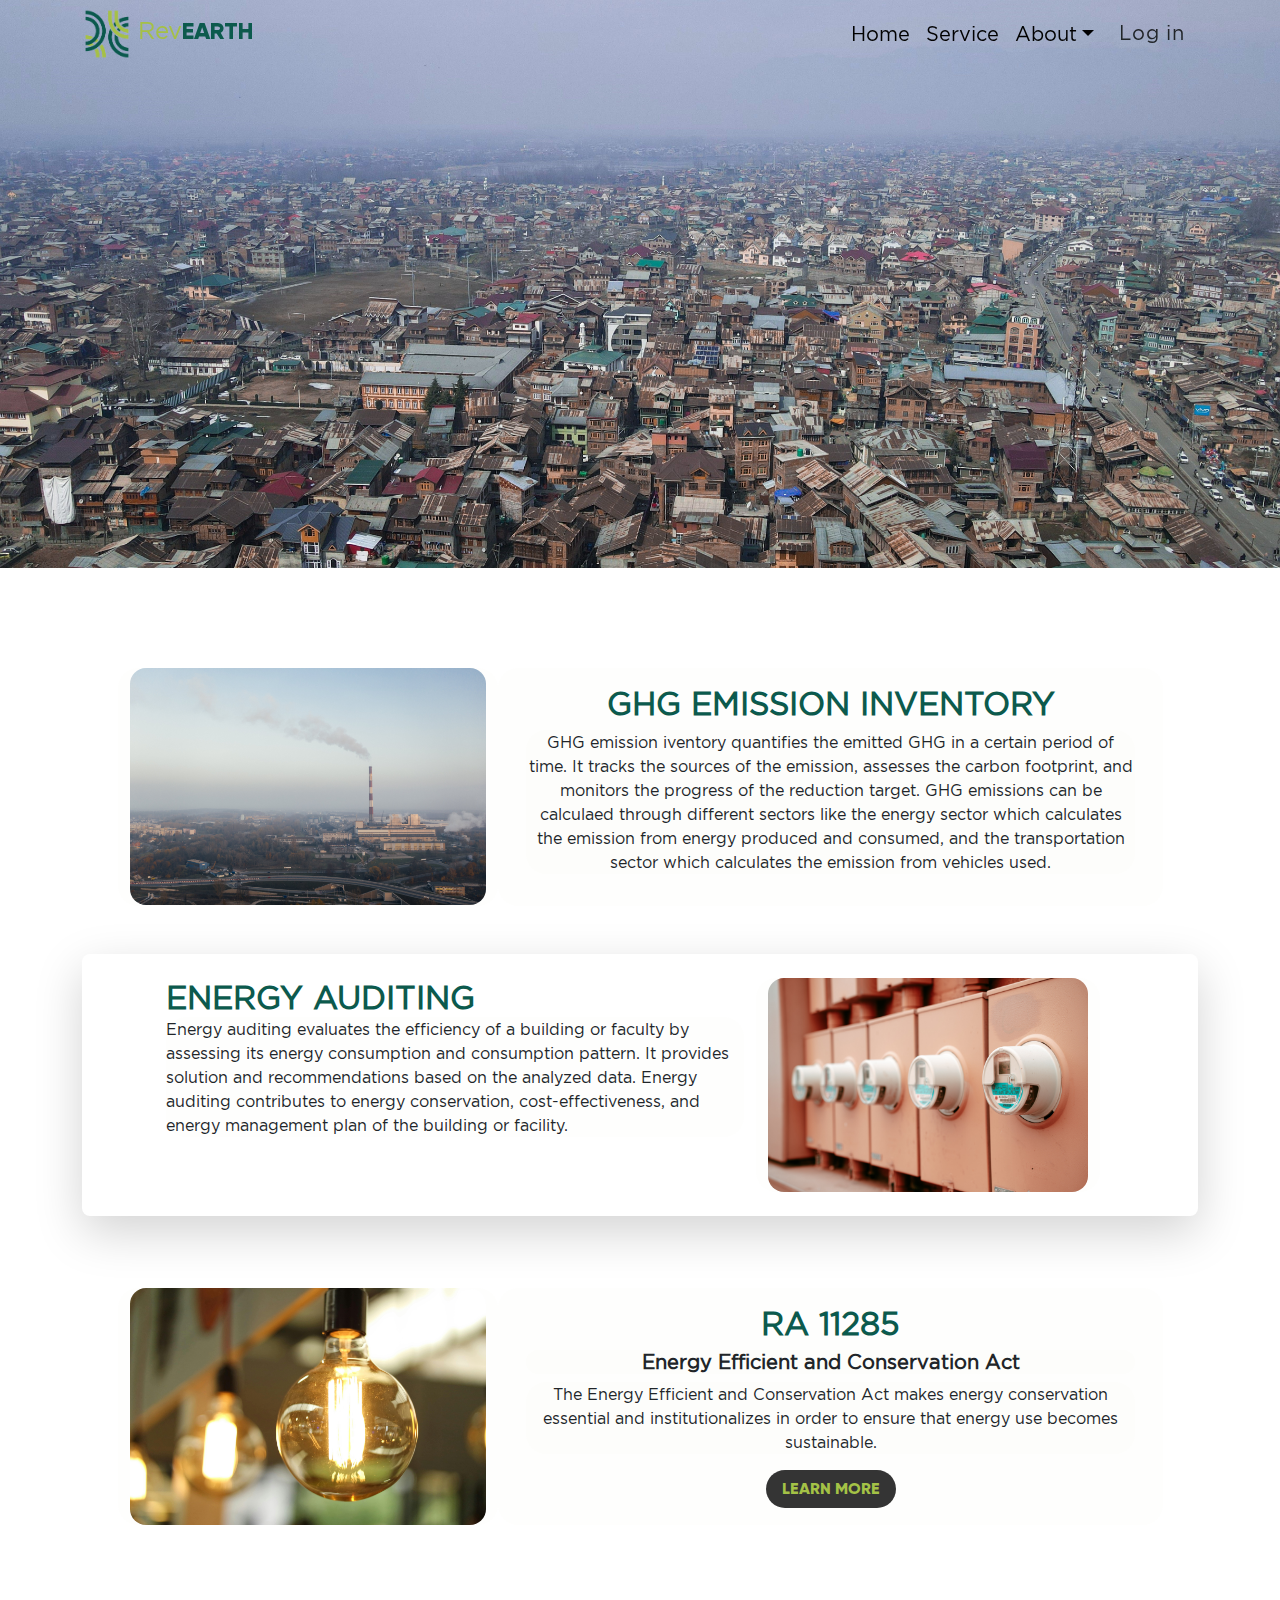
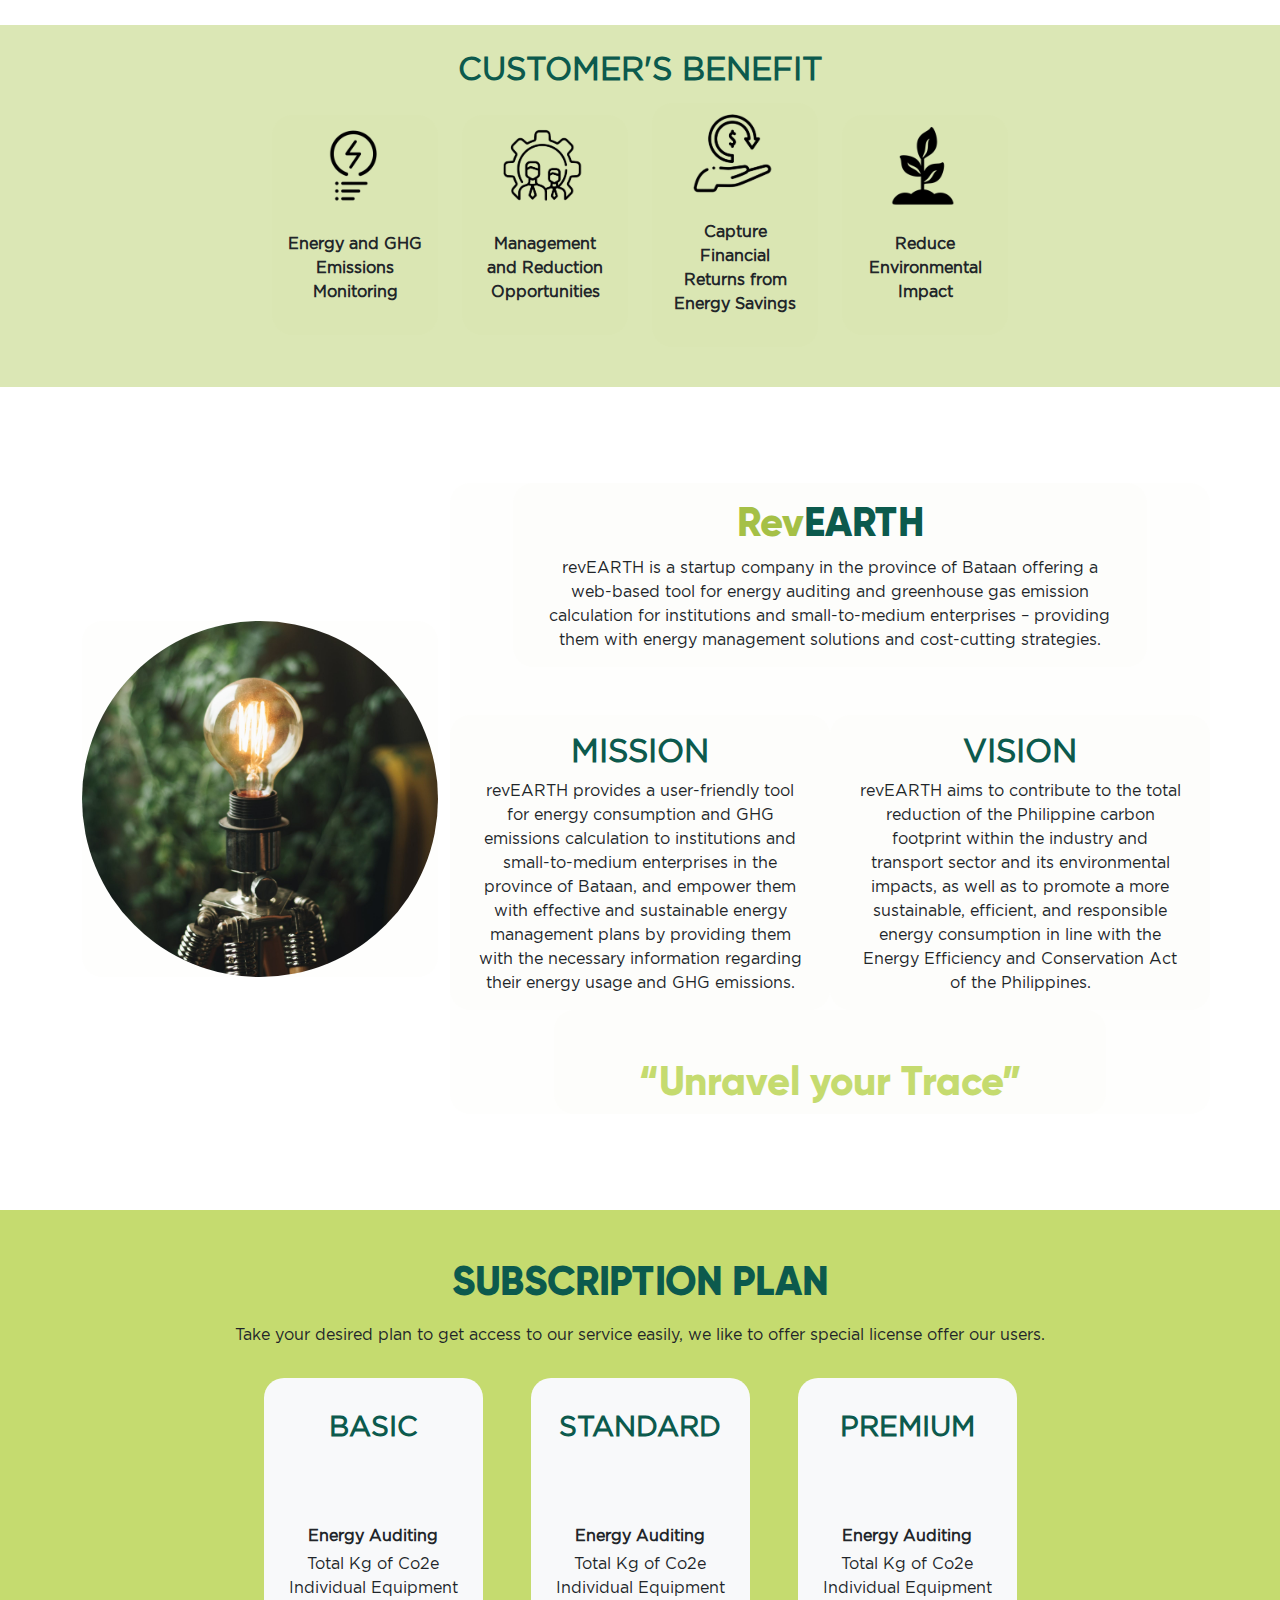
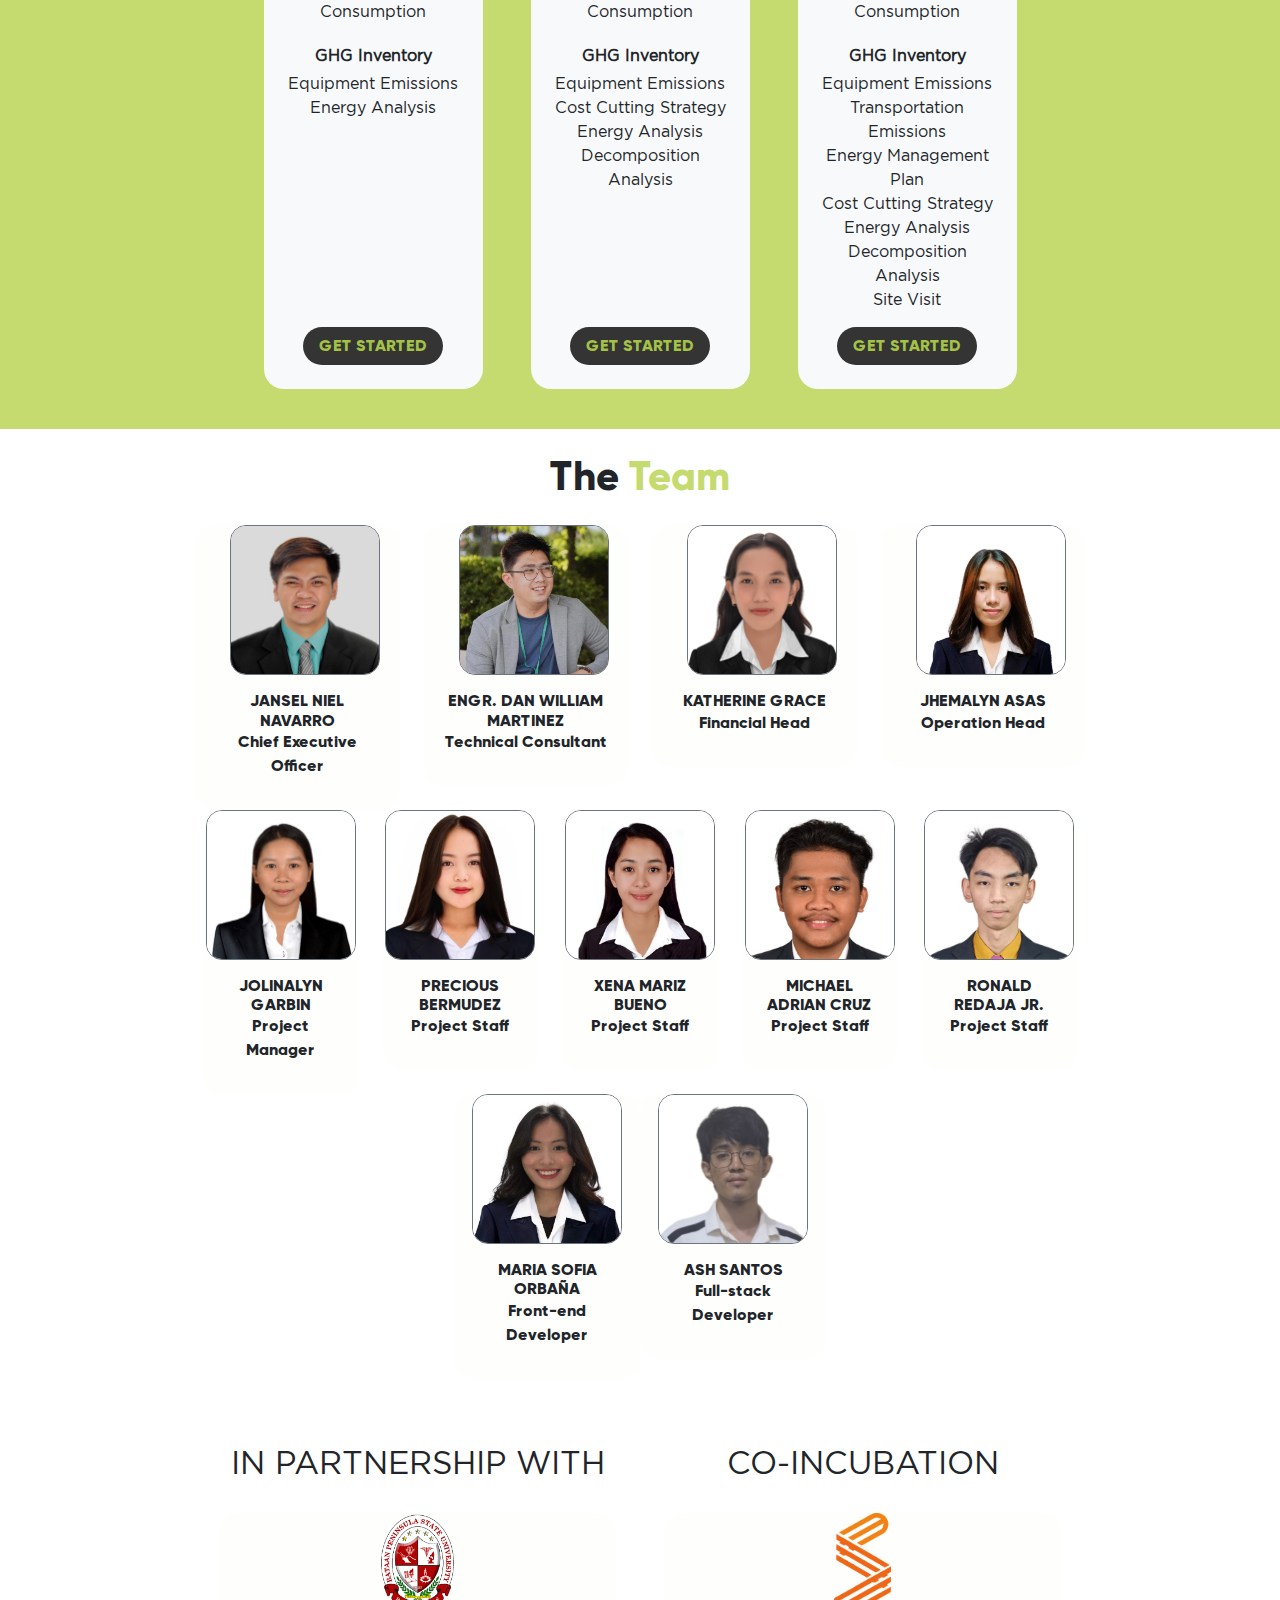
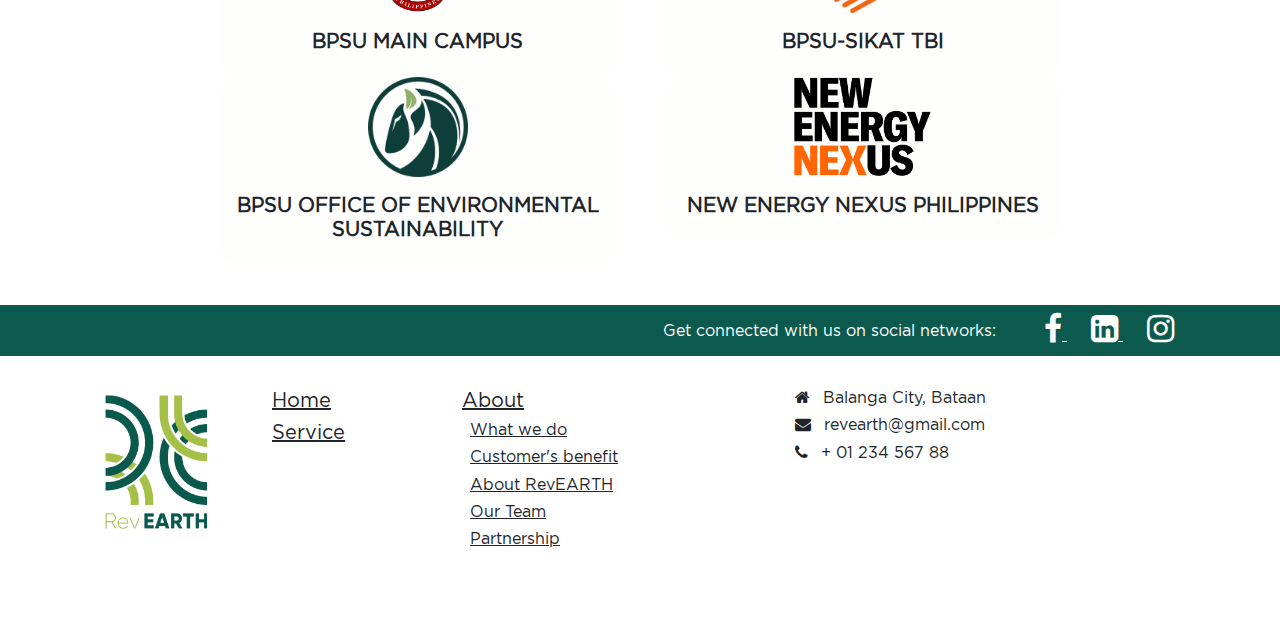
==== commit e73a1e0b: "revision" ====
--- a/index.html
+++ b/index.html
@@ -477,6 +477,27 @@
           </div>
         </div>
       </div>
+      <div class="card-group justify-content-center">
+        <div class="col-sm-5 col-md-4 col-lg-2">
+          <div class="card justify-content-center align-items-center">          
+            <img src="assets/sophia_orbana.jpg" class="rounded-4 border border-secondary" height="150" width="150" alt="...">
+            <div class="card-body text-center">
+              <h6 class="text-dark m-0">MARIA SOFIA ORBAÑA</h6>
+              <p class="text-sub">Front-end Developer</p>
+            </div>
+          </div>
+        </div>
+        <div class="col-sm-5 col-md-4 col-lg-2">
+          <div class="card justify-content-center align-items-center">          
+            <img src="assets/ash_santos.png" class="rounded-4 border border-secondary" height="150" width="150" alt="...">
+            <div class="card-body text-center">
+              <h6 class="text-dark m-0">ASH SANTOS</h6>
+              <p class="text-sub">Full-stack Developer</p>
+            </div>
+          </div>
+        </div>
+        
+      </div>
     </div>
   </section>
   <!--Partnership section-->
